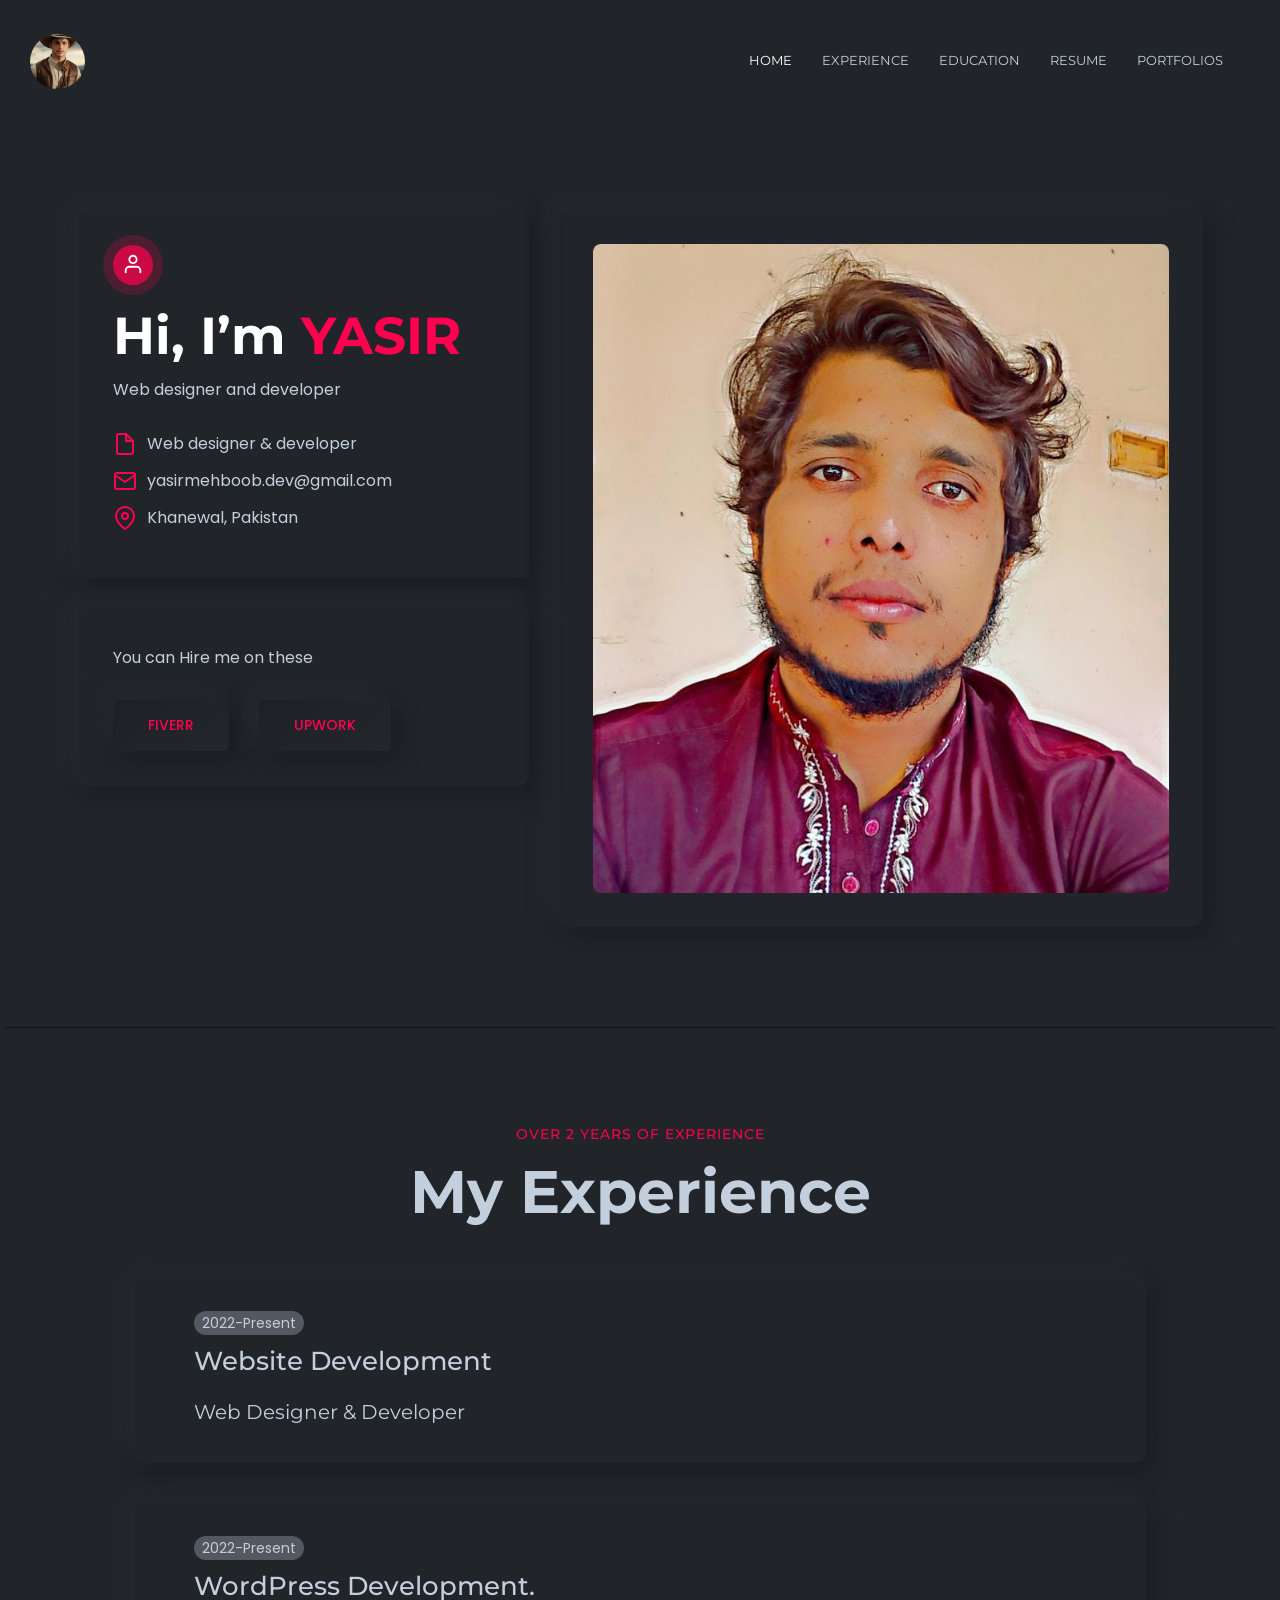
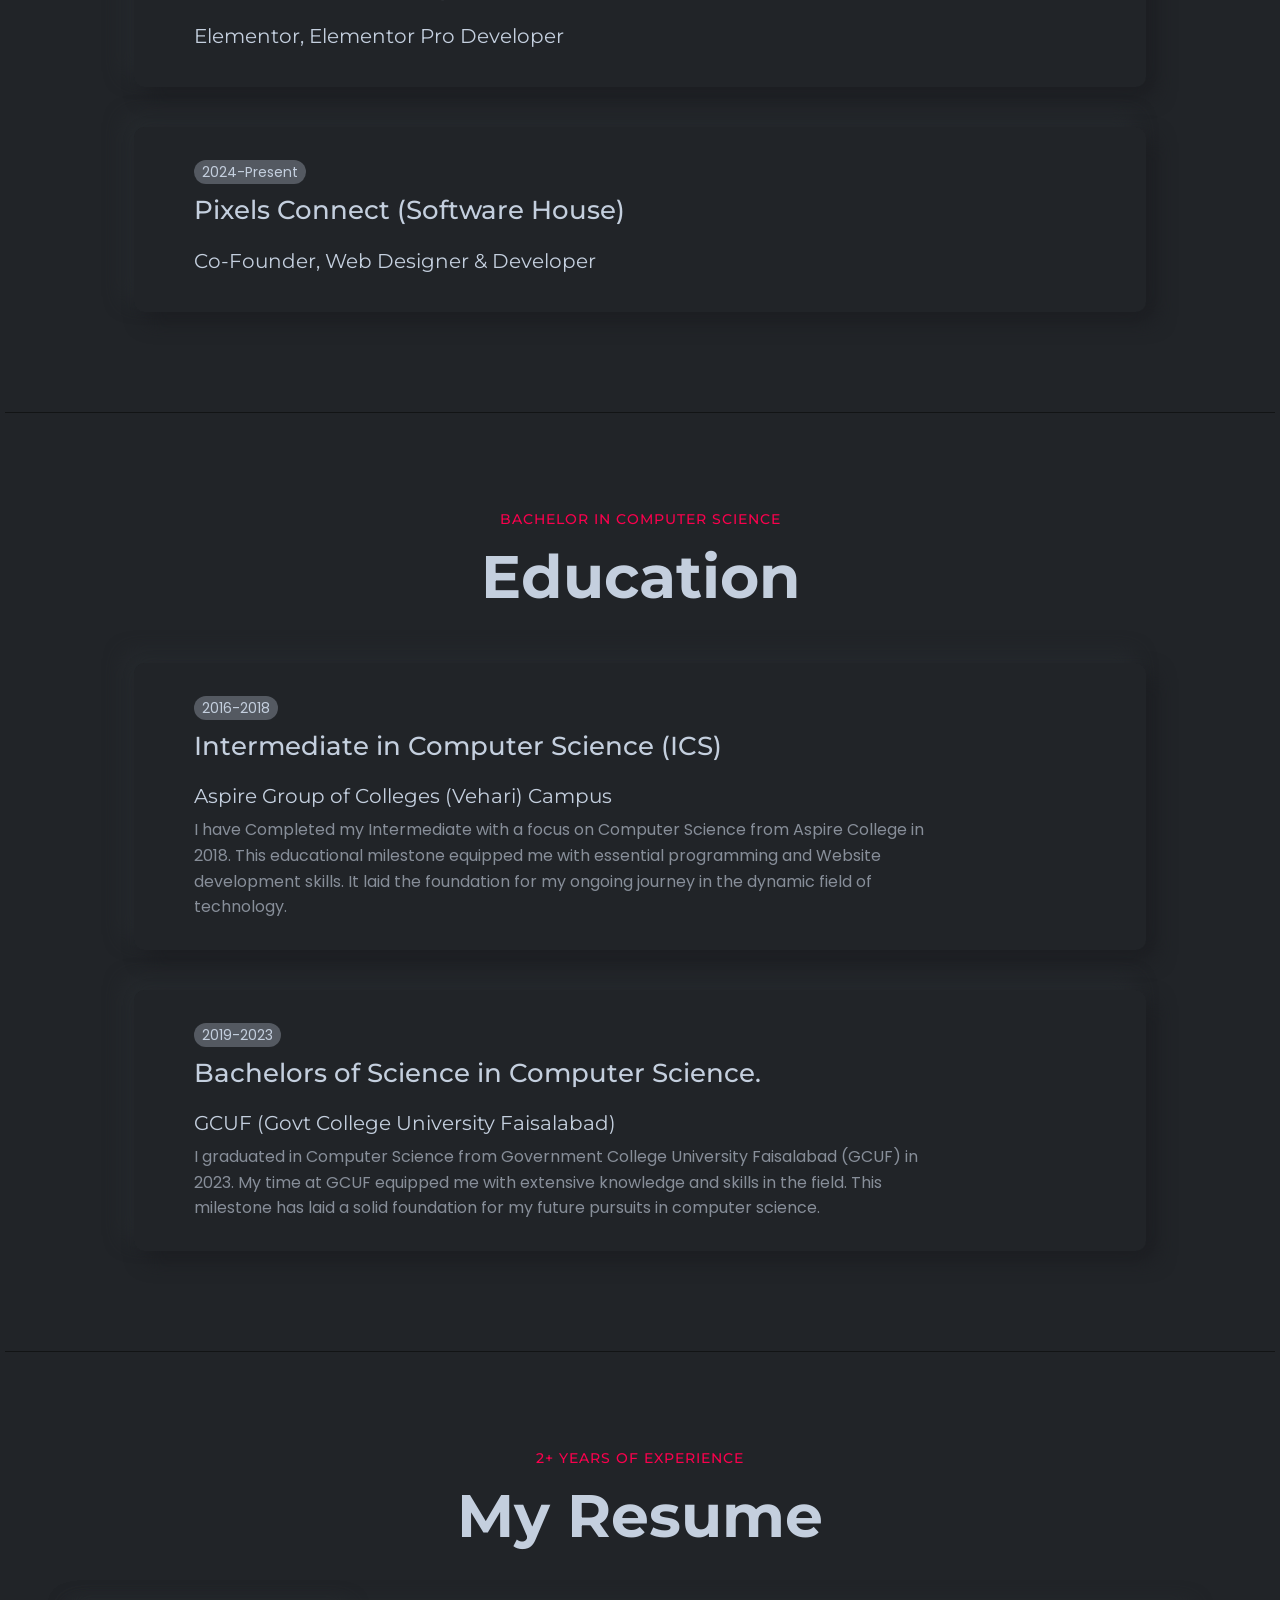
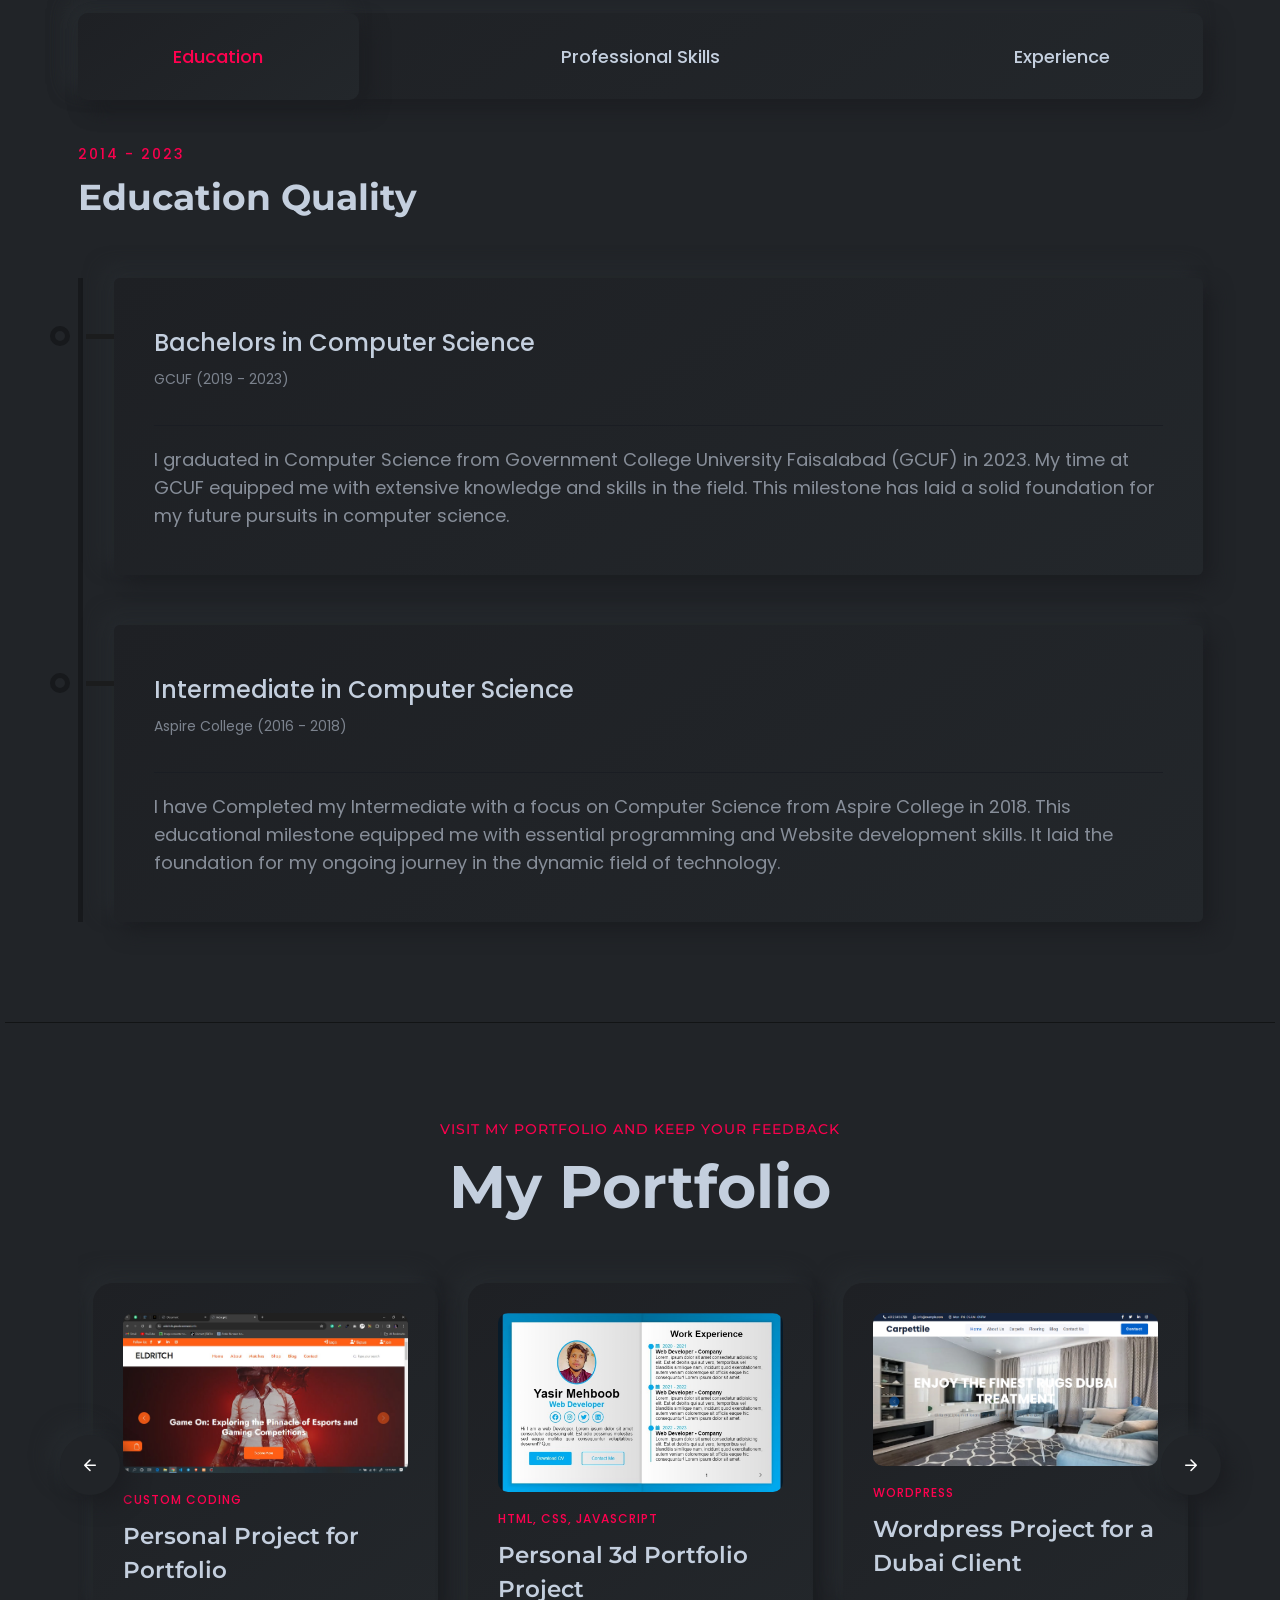
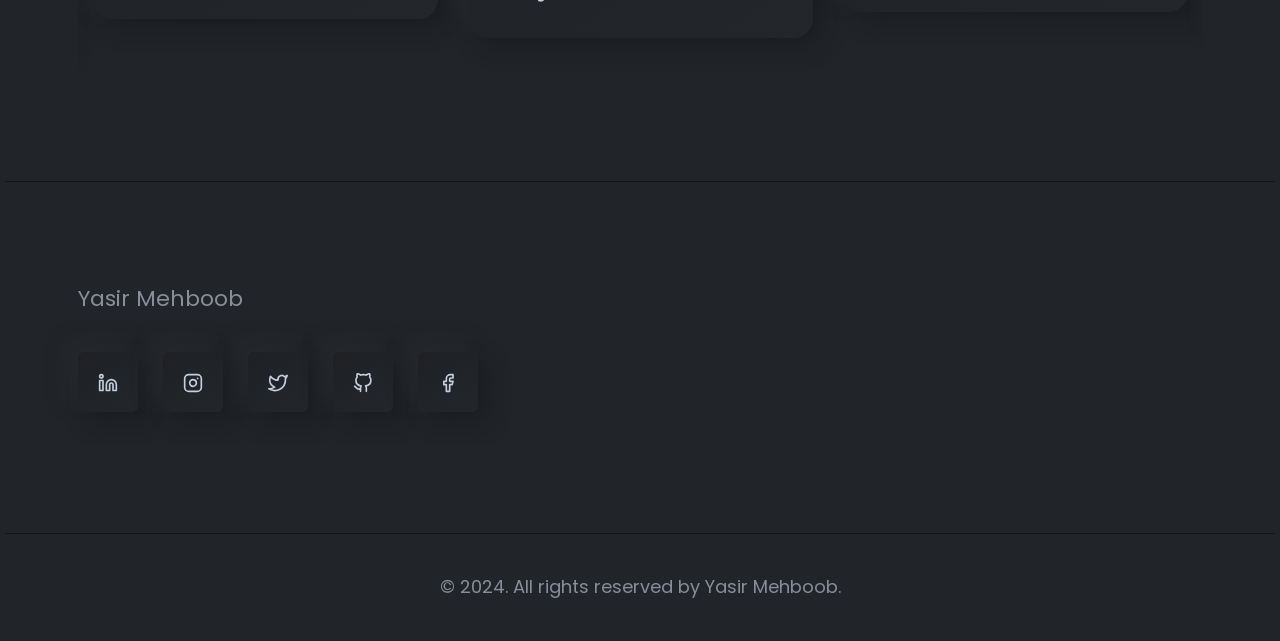
==== index.html @ 6aad11df "minor changes" ====
<!DOCTYPE html>
<html lang="en">

<head>
    <meta charset="utf-8">
    <meta http-equiv="x-ua-compatible" content="ie=edge">
    <title>Yasir Portfolio</title>
    <meta name="robots" content="noindex, follow" />
    <meta name="description" content="">
    <meta name="viewport" content="width=device-width, initial-scale=1, shrink-to-fit=no">
    <!-- Favicon -->
    <link rel="shortcut icon" type="image/x-icon" href="assets/images/favicon.ico">
    <!-- CSS 
    ============================================ -->
    <link rel="stylesheet" href="assets/css/vendor/bootstrap.min.css">
    <link rel="stylesheet" href="assets/css/vendor/slick.css">
    <link rel="stylesheet" href="assets/css/vendor/slick-theme.css">
    <link rel="stylesheet" href="assets/css/vendor/aos.css">
    <link rel="stylesheet" href="assets/css/plugins/feature.css">
    <!-- Style css -->
    <link rel="stylesheet" href="assets/css/style.css">
</head>

<body class="template-color-1 spybody" data-spy="scroll" data-bs-target=".navbar-example2" data-offset="150">
    <!-- header - developer home -->
    <!-- Start Header -->

    <header class="rn-header haeder-default black-logo-version header--fixed header--sticky">
        <div class="header-wrapper rn-popup-mobile-menu m--0 row align-items-center">
            <!-- Start Header Left -->
            <div class="col-lg-2 col-6">
                <div class="header-left">
                    <div class="logo">
                        <a href="index.html">
                            <img src="assets/images/hatPro.webp" alt="logo">
                        </a>
                    </div>
                </div>
            </div>
            <!-- End Header Left -->
            <!-- Start Header Center -->
            <div class="col-lg-10 col-6">
                <div class="header-center">
                    <nav id="sideNav" class="mainmenu-nav navbar-example2 d-none d-xl-block onepagenav">
                        <!-- Start Mainmanu Nav -->
                        <ul class="primary-menu nav nav-pills">
                            <li class="nav-item current">
                                <a class="nav-link smoth-animation active" href="#home">Home</a>
                            </li>
                            <li class="nav-item">
                                <a class="nav-link smoth-animation" href="#experiences">Experience</a>
                            </li>
                            <li class="nav-item">
                                <a class="nav-link smoth-animation" href="#educations">Education</a>
                            </li>
                            <li class="nav-item">
                                <a class="nav-link smoth-animation" href="#resume">Resume</a>
                            </li>
                            <li class="nav-item">
                                <a class="nav-link smoth-animation" href="#portfolio">Portfolios</a>
                            </li>

                        </ul>
                        <!-- End Mainmanu Nav -->
                    </nav>
                    <!-- Start Header Right  -->
                    <div class="header-right">
                        <div class="hamberger-menu d-block d-xl-none">
                            <i id="menuBtn" class="feather-menu humberger-menu"></i>
                        </div>
                        <div class="close-menu d-block">
                            <span class="closeTrigger">
                                <i data-feather="x"></i>
                            </span>
                        </div>
                    </div>
                    <!-- End Header Right  -->

                </div>
            </div>
            <!-- End Header Center -->
        </div>
    </header>
    <!-- End Header Area -->

    <!-- Start Popup Mobile Menu  -->
    <div class="popup-mobile-menu">
        <div class="inner">
            <div class="menu-top">
                <div class="menu-header">
                    <a class="logo" href="index.html">
                        <!-- <img src="assets/images/hatPro.webp" alt="logo"> -->
                        <h3>Personal Portfolio</h3>
                    </a>
                    <div class="close-button">
                        <button class="close-menu-activation close"><i data-feather="x"></i></button>
                    </div>
                </div>
            </div>
            <div class="content">
                <ul class="primary-menu nav nav-pills onepagenav">
                    <li class="nav-item current">
                        <a class="nav-link smoth-animation" href="#home">Home</a>
                    </li>
                    <li class="nav-item">
                        <a class="nav-link smoth-animation" href="#experiences">Experience</a>
                    </li>
                    <li class="nav-item">
                        <a class="nav-link smoth-animation" href="#educations">Education</a>
                    </li>
                    <li class="nav-item">
                        <a class="nav-link smoth-animation" href="#resume">Resume</a>
                    </li>
                    <li class="nav-item">
                        <a class="nav-link smoth-animation" href="#portfolio">Portfolio</a>
                    </li>

                </ul>
                <!-- social sharea area -->
                <div class="social-share-style-1 mt--40">
                    <span class="title">find with me</span>
                    <ul class="social-share d-flex liststyle">
                        <li class="facebook"><a href="https://web.facebook.com/yasirmehboob.yasir"><svg
                                    xmlns="http://www.w3.org/2000/svg" width="24" height="24" viewBox="0 0 24 24"
                                    fill="none" stroke="currentColor" stroke-width="2" stroke-linecap="round"
                                    stroke-linejoin="round" class="feather feather-facebook">
                                    <path d="M18 2h-3a5 5 0 0 0-5 5v3H7v4h3v8h4v-8h3l1-4h-4V7a1 1 0 0 1 1-1h3z"></path>
                                </svg></a>
                        </li>
                        <li class="instagram"><a href="https://www.instagram.com/byt3blitz/"><svg
                                    xmlns="http://www.w3.org/2000/svg" width="24" height="24" viewBox="0 0 24 24"
                                    fill="none" stroke="currentColor" stroke-width="2" stroke-linecap="round"
                                    stroke-linejoin="round" class="feather feather-instagram">
                                    <rect x="2" y="2" width="20" height="20" rx="5" ry="5"></rect>
                                    <path d="M16 11.37A4 4 0 1 1 12.63 8 4 4 0 0 1 16 11.37z"></path>
                                    <line x1="17.5" y1="6.5" x2="17.51" y2="6.5"></line>
                                </svg></a>
                        </li>
                        <li class="linkedin"><a href="https://www.linkedin.com/in/yasir-mehboob-56310a288/"><svg
                                    xmlns="http://www.w3.org/2000/svg" width="24" height="24" viewBox="0 0 24 24"
                                    fill="none" stroke="currentColor" stroke-width="2" stroke-linecap="round"
                                    stroke-linejoin="round" class="feather feather-linkedin">
                                    <path
                                        d="M16 8a6 6 0 0 1 6 6v7h-4v-7a2 2 0 0 0-2-2 2 2 0 0 0-2 2v7h-4v-7a6 6 0 0 1 6-6z">
                                    </path>
                                    <rect x="2" y="9" width="4" height="12"></rect>
                                    <circle cx="4" cy="4" r="2"></circle>
                                </svg></a>
                        </li>
                    </ul>
                </div>
                <!-- end -->
            </div>
        </div>
    </div>
    <!-- End Popup Mobile Menu  -->

    <main class="main-page-wrapper">

        <!-- Start Slider Area -->
        <div id="home" class="rn-slide-area">
            <div class="slide slider-style-3">
                <div class="container">
                    <div class="row slider-wrapper">
                        <div class="order-2 order-xl-1 col-lg-12 col-xl-5 mt_lg--50 mt_md--50 mt_sm--50">
                            <div class="slider-info">
                                <div class="row">
                                    <div class="col-xl-12 col-lg-12 col-12">
                                        <div class="user-info-top">
                                            <div class="user-info-header">
                                                <div class="user">
                                                    <i data-feather="user"></i>
                                                </div>
                                                <h2 class="title">
                                                    Hi, I’m <span>YASIR</span>
                                                </h2>
                                                <p class="disc">Web designer and developer</p>
                                            </div>
                                            <div class="user-info-footer">
                                                <div class="info">
                                                    <i data-feather="file"></i>
                                                    <span>Web designer & developer</span>
                                                </div>
                                                <div class="info">
                                                    <i data-feather="mail"></i>
                                                    <span>yasirmehboob.dev@gmail.com</span>
                                                </div>
                                                <div class="info">
                                                    <i data-feather="map-pin"></i>
                                                    <span>Khanewal, Pakistan</span>
                                                </div>
                                            </div>
                                        </div>
                                    </div>

                                    <div class="col-xl-12 col-lg-12 col-12">
                                        <div class="user-info-bottom">
                                            <span>You can Hire me on these</span>
                                            <div class="button-wrapper d-flex">
                                                <a class="rn-btn mr--30"
                                                    href="https://www.fiverr.com/yasirmehboob01?up_rollout=true"><span>FIVERR</span></a>
                                                <a class="rn-btn"
                                                    href="https://www.upwork.com/freelancers/~018d32697b87e57f23"><span>UPWORK</span></a>
                                            </div>
                                        </div>
                                    </div>

                                </div>
                            </div>
                        </div>

                        <div class="order-1 order-xl-2 col-lg-12 col-xl-7">
                            <div class="background-image-area">
                                <div class="thumbnail-image">
                                    <img src="assets/images/Linken_in Pro.jfif" alt="Personal Portfolio" width="100%"
                                        height="100%">
                                </div>
                            </div>
                        </div>
                    </div>
                </div>
            </div>
        </div>
        <!-- End Slider Area -->

        <!-- Start Experience area -->
        <div id="experiences" class="rn-experience-area section-separator rn-section-gap">
            <div class="container">
                <div class="row">
                    <div class="col-lg-12">
                        <div data-aos="fade-up" data-aos-duration="500" data-aos-delay="100" data-aos-once="true"
                            class="section-title text-center">
                            <span class="subtitle">Over 2 years of experience</span>
                            <h2 class="title">My Experience</h2>
                        </div>
                    </div>
                </div>
                <div class="row mt--10">
                    <div class="col-12 mt_experience">

                        <!-- single skills -->
                        <div data-aos="fade-up" data-aos-duration="500" data-aos-delay="100" data-aos-once="true"
                            class="experience-style-two">
                            <div class="experience-left">

                                <div class="experience-center">
                                    <span class="date">2022-Present</span>
                                    <h4 class="experience-title">
                                        Website Development
                                    </h4>
                                    <h6 class="subtitle">
                                        Web Designer & Developer
                                    </h6>
                                </div>
                            </div>

                        </div>
                        <!-- single skills -->

                        <!-- single skills -->
                        <div data-aos="fade-up" data-aos-duration="500" data-aos-delay="200" data-aos-once="true"
                            class="experience-style-two">
                            <div class="experience-left">

                                <div class="experience-center">
                                    <span class="date">2022-Present</span>
                                    <h4 class="experience-title">
                                        WordPress Development.
                                    </h4>
                                    <h6 class="subtitle">
                                        Elementor, Elementor Pro Developer
                                    </h6>
                                </div>
                            </div>

                        </div>
                        <!-- single skills -->

                        <!-- single skills -->
                        <div data-aos="fade-up" data-aos-duration="500" data-aos-delay="300" data-aos-once="true"
                            class="experience-style-two">
                            <div class="experience-left">

                                <div class="experience-center">
                                    <span class="date">2024-Present</span>
                                    <h4 class="experience-title">
                                        Pixels Connect (Software House)
                                    </h4>
                                    <h6 class="subtitle">
                                        Co-Founder, Web Designer & Developer
                                    </h6>
                                </div>
                            </div>

                        </div>
                        <!-- single skills -->

                    </div>
                </div>
            </div>
        </div>
        <!-- End Experience area -->

        <!-- Start education section -->
        <div id="educations" class="rn-education-area rn-section-gap section-separator">
            <div class="container">
                <div class="row">
                    <div class="col-lg-12">
                        <div data-aos="fade-up" data-aos-duration="500" data-aos-delay="100" data-aos-once="true"
                            class="section-title text-center">
                            <span class="subtitle">Bachelor in Computer Science</span>
                            <h2 class="title">Education</h2>
                        </div>
                    </div>
                </div>
                <div class="row mt--10">
                    <div class="col-12 mt_experience">
                        <!-- single skills -->
                        <div data-aos="fade-up" data-aos-duration="500" data-aos-delay="100" data-aos-once="true"
                            class="experience-style-two">
                            <div class="experience-left">

                                <div class="experience-center">
                                    <span class="date">2016-2018</span>
                                    <h4 class="experience-title">
                                        Intermediate in Computer Science (ICS)
                                    </h4>
                                    <h6 class="subtitle">
                                        Aspire Group of Colleges (Vehari) Campus
                                    </h6>
                                    <p class="disc">I have Completed my Intermediate with a focus on Computer Science
                                        from Aspire College in 2018. This educational milestone equipped me with
                                        essential programming and Website development skills. It laid the foundation for
                                        my ongoing journey in the dynamic field of technology.</p>
                                </div>
                            </div>

                        </div>
                        <!-- single skills -->

                        <!-- single skills -->
                        <div data-aos="fade-up" data-aos-duration="500" data-aos-delay="200" data-aos-once="true"
                            class="experience-style-two">
                            <div class="experience-left">
                                <!-- <div class="experience-image">
                                    <img src="assets/images/portfolio/portfolio-05.jpg" alt="Personal Portfolio">
                                </div> -->
                                <div class="experience-center">
                                    <span class="date">2019-2023</span>
                                    <h4 class="experience-title">
                                        Bachelors of Science in Computer Science.
                                    </h4>
                                    <h6 class="subtitle">
                                        GCUF (Govt College University Faisalabad)
                                    </h6>
                                    <p class="disc">I graduated in Computer Science from Government College University
                                        Faisalabad (GCUF) in 2023. My time at GCUF equipped me with extensive knowledge
                                        and skills in the field. This milestone has laid a solid foundation for my
                                        future pursuits in computer science.</p>
                                </div>
                            </div>

                        </div>
                        <!-- single skills -->
                    </div>
                </div>
            </div>
        </div>
        <!-- End education section -->

        <!-- Start Resume Area -->
        <div class="rn-resume-area rn-section-gap section-separator" id="resume">
            <div class="container">
                <div class="row">
                    <div class="col-lg-12">
                        <div data-aos="fade-up" data-aos-duration="500" data-aos-delay="100" data-aos-once="true"
                            class="section-title text-center">
                            <span class="subtitle">2+ Years of Experience</span>
                            <h2 class="title">My Resume</h2>
                        </div>
                    </div>
                </div>
                <div class="row mt--45">
                    <div class="col-lg-12">
                        <ul data-aos="fade-up" data-aos-duration="500" data-aos-delay="100" data-aos-once="true"
                            class="rn-nav-list nav nav-tabs" id="myTabs" role="tablist">
                            <li class="nav-item">
                                <a class="nav-link active" id="education-tab" data-bs-toggle="tab" href="#education"
                                    role="tab" aria-controls="education" aria-selected="true">education</a>
                            </li>
                            <li class="nav-item">
                                <a class="nav-link " id="professional-tab" data-bs-toggle="tab" href="#professional"
                                    role="tab" aria-controls="professional" aria-selected="false">professional
                                    Skills</a>
                            </li>
                            <li class="nav-item">
                                <a class="nav-link" id="experience-tab" data-bs-toggle="tab" href="#experience"
                                    role="tab" aria-controls="experience" aria-selected="false">experience</a>
                            </li>
                        </ul>

                        <!-- Start Tab Content Wrapper  -->
                        <div data-aos="fade-up" data-aos-duration="500" data-aos-delay="200" data-aos-once="true"
                            class="rn-nav-content tab-content" id="myTabContents">

                            <!-- Start Single Tab  -->
                            <div class="tab-pane show active fade single-tab-area" id="education" role="tabpanel"
                                aria-labelledby="education-tab">
                                <div class="personal-experience-inner mt--40">
                                    <div class="row">
                                        <!-- Start Skill List Area  -->
                                        <div class="col-12">
                                            <div class="content">
                                                <span class="subtitle">2014 - 2023</span>
                                                <h4 class="maintitle">Education Quality</h4>
                                                <div class="experience-list">

                                                    <!-- Start Single List  -->
                                                    <div class="resume-single-list">
                                                        <div class="inner">
                                                            <div class="heading">
                                                                <div class="title">
                                                                    <h4>Bachelors in Computer Science</h4>
                                                                    <span>GCUF (2019 - 2023)</span>
                                                                </div>
                                                                <!-- <div class="date-of-time">
                                                                    <span>4.30/5</span>
                                                                </div> -->
                                                            </div>
                                                            <p class="description">I graduated in Computer Science from
                                                                Government College University Faisalabad (GCUF) in 2023.
                                                                My time at GCUF equipped me with extensive knowledge and
                                                                skills in the field. This milestone has laid a solid
                                                                foundation for my future pursuits in computer science.
                                                            </p>
                                                        </div>
                                                    </div>
                                                    <!-- End Single List  -->

                                                    <!-- Start Single List  -->
                                                    <div class="resume-single-list">
                                                        <div class="inner">
                                                            <div class="heading">
                                                                <div class="title">
                                                                    <h4> Intermediate in Computer Science</h4>
                                                                    <span>Aspire College (2016 - 2018)</span>
                                                                </div>
                                                                <!-- <div class="date-of-time">
                                                                    <span>4.50/5</span>
                                                                </div> -->
                                                            </div>
                                                            <p class="description">I have Completed my Intermediate with
                                                                a focus on Computer Science from Aspire College in 2018.
                                                                This educational milestone equipped me with essential
                                                                programming and Website development skills. It laid the
                                                                foundation for my ongoing journey in the dynamic field
                                                                of technology.</p>
                                                        </div>
                                                    </div>
                                                    <!-- End Single List  -->
                                                </div>
                                            </div>
                                        </div>
                                        <!-- End Skill List Area  -->
                                    </div>
                                </div>
                            </div>
                            <!-- End Single Tab  -->

                            <!-- Start Single Tab  -->
                            <div class="tab-pane fade " id="professional" role="tabpanel"
                                aria-labelledby="professional-tab">
                                <div class="personal-experience-inner mt--40">
                                    <div class="row row--40">

                                        <!-- Start Single Progressbar  -->
                                        <div class="col-12 mt_sm--60">
                                            <div class="progress-wrapper">
                                                <div class="content">
                                                    <span class="subtitle">Features</span>
                                                    <h4 class="maintitle">My Skills</h4>
                                                    <!-- Start Single Progress Charts -->
                                                    <div class="progress-charts">
                                                        <h6 class="heading heading-h6">HTML</h6>
                                                        <div class="progress">
                                                            <div class="progress-bar wow fadeInLeft"
                                                                data-wow-duration="0.5s" data-wow-delay=".3s"
                                                                role="progressbar" style="width: 95%" aria-valuenow="95"
                                                                aria-valuemin="0" aria-valuemax="100"><span
                                                                    class="percent-label">95%</span></div>
                                                        </div>
                                                    </div>
                                                    <!-- End Single Progress Charts -->

                                                    <!-- Start Single Progress Charts -->
                                                    <div class="progress-charts">
                                                        <h6 class="heading heading-h6">CSS</h6>
                                                        <div class="progress">
                                                            <div class="progress-bar wow fadeInLeft"
                                                                data-wow-duration="0.6s" data-wow-delay=".4s"
                                                                role="progressbar" style="width:90%" aria-valuenow="90"
                                                                aria-valuemin="0" aria-valuemax="100"><span
                                                                    class="percent-label">90%</span></div>
                                                        </div>
                                                    </div>
                                                    <!-- End Single Progress Charts -->

                                                    <!-- Start Single Progress Charts -->
                                                    <div class="progress-charts">
                                                        <h6 class="heading heading-h6">JAVASCRIPT</h6>
                                                        <div class="progress">
                                                            <div class="progress-bar wow fadeInLeft"
                                                                data-wow-duration="0.7s" data-wow-delay=".5s"
                                                                role="progressbar" style="width: 55%" aria-valuenow="55"
                                                                aria-valuemin="0" aria-valuemax="100"><span
                                                                    class="percent-label">55%</span></div>
                                                        </div>
                                                    </div>
                                                    <!-- End Single Progress Charts -->

                                                    <!-- Start Single Progress Charts -->
                                                    <div class="progress-charts">
                                                        <h6 class="heading heading-h6">Bootstrap</h6>
                                                        <div class="progress">
                                                            <div class="progress-bar wow fadeInLeft"
                                                                data-wow-duration="0.7s" data-wow-delay=".5s"
                                                                role="progressbar" style="width: 95%" aria-valuenow="95"
                                                                aria-valuemin="0" aria-valuemax="100"><span
                                                                    class="percent-label">95%</span></div>
                                                        </div>
                                                    </div>
                                                    <!-- End Single Progress Charts -->

                                                    <!-- Start Single Progress Charts -->
                                                    <div class="progress-charts">
                                                        <h6 class="heading heading-h6">JQuery</h6>
                                                        <div class="progress">
                                                            <div class="progress-bar wow fadeInLeft"
                                                                data-wow-duration="0.7s" data-wow-delay=".5s"
                                                                role="progressbar" style="width: 100%"
                                                                aria-valuenow="100" aria-valuemin="0"
                                                                aria-valuemax="100"><span
                                                                    class="percent-label">100%</span></div>
                                                        </div>
                                                    </div>
                                                    <!-- End Single Progress Charts -->

                                                    <!-- Start Single Progress Charts -->
                                                    <div class="progress-charts">
                                                        <h6 class="heading heading-h6">PHP</h6>
                                                        <div class="progress">
                                                            <div class="progress-bar wow fadeInLeft"
                                                                data-wow-duration="0.7s" data-wow-delay=".5s"
                                                                role="progressbar" style="width: 75%" aria-valuenow="75"
                                                                aria-valuemin="0" aria-valuemax="100"><span
                                                                    class="percent-label">75%</span></div>
                                                        </div>
                                                    </div>
                                                    <!-- End Single Progress Charts -->

                                                    <!-- Start Single Progress Charts -->
                                                    <div class="progress-charts">
                                                        <h6 class="heading heading-h6">SQL & My SQL</h6>
                                                        <div class="progress">
                                                            <div class="progress-bar wow fadeInLeft"
                                                                data-wow-duration="0.7s" data-wow-delay=".5s"
                                                                role="progressbar" style="width: 85%" aria-valuenow="85"
                                                                aria-valuemin="0" aria-valuemax="100"><span
                                                                    class="percent-label">85%</span></div>
                                                        </div>
                                                    </div>
                                                    <!-- End Single Progress Charts -->

                                                    <!-- Start Single Progress Charts -->
                                                    <div class="progress-charts">
                                                        <h6 class="heading heading-h6">Database</h6>
                                                        <div class="progress">
                                                            <div class="progress-bar wow fadeInLeft"
                                                                data-wow-duration="0.7s" data-wow-delay=".5s"
                                                                role="progressbar" style="width: 100%"
                                                                aria-valuenow="100" aria-valuemin="0"
                                                                aria-valuemax="100"><span
                                                                    class="percent-label">100%</span></div>
                                                        </div>
                                                    </div>
                                                    <!-- End Single Progress Charts -->
                                                </div>
                                            </div>
                                            <!-- End Single Progressbar  -->
                                        </div>
                                    </div>
                                </div>
                                <!-- End Single Tab  -->
                            </div>

                            <!-- Start Single Tab  -->
                            <div class="tab-pane fade" id="experience" role="tabpanel" aria-labelledby="experience-tab">
                                <div class="personal-experience-inner mt--40">
                                    <div class="row">
                                        <!-- Start Skill List Area 2nd  -->
                                        <div class=" col-12 mt_md--60 mt_sm--60">
                                            <div class="content">
                                                <span class="subtitle">2022 - Present</span>
                                                <h4 class="maintitle">Job Experience</h4>
                                                <div class="experience-list">

                                                    <!-- Start Single List  -->
                                                    <div class="resume-single-list">
                                                        <div class="inner">
                                                            <div class="heading">
                                                                <div class="title">
                                                                    <h4>WordPress Developer (Intern)</h4>
                                                                    <span>Al-Noor Software Company</span>
                                                                    <span>Jan 2022 - Jun 2022</span>
                                                                </div>

                                                            </div>
                                                            <p class="description">Thrilled to intern as a Junior
                                                                WordPress Developer at Al Noor Software House Jan
                                                                2022-Jun 2022, actively contributing to web
                                                                development innovation. Engaged in crafting
                                                                user-friendly WordPress solutions, I value the
                                                                mentorship and support fostering my professional
                                                                growth during this internship. Eager to contribute
                                                                to Al Noor Software House's success and enhance my
                                                                skills in web development.</p>
                                                        </div>
                                                    </div>
                                                    <!-- End Single List  -->

                                                    <!-- Start Single List  -->
                                                    <div class="resume-single-list">
                                                        <div class="inner">
                                                            <div class="heading">
                                                                <div class="title">
                                                                    <h4>Full Stack Web Developer (Intern)</h4>
                                                                    <span>Developers Point Pvt Ltd</span>
                                                                    <span>Jan 2023 - Jul 2023</span>
                                                                </div>
                                                            </div>
                                                            <p class="description">Thrilled to intern as a Full
                                                                Stack Developer at Developer Point Pvt Ltd Jan
                                                                2023-Jul 2023, actively contributing to robust
                                                                solutions and gaining insights into software
                                                                development. Collaborating with a talented team, I
                                                                ensure seamless integration of front-end and
                                                                back-end functionalities. Eager to contribute to
                                                                Developer Point's success and advance my skills
                                                                during this dynamic internship.</p>
                                                        </div>
                                                    </div>
                                                    <!-- End Single List  -->

                                                    <!-- Start Single List  -->
                                                    <div class="resume-single-list">
                                                        <div class="inner">
                                                            <div class="heading">
                                                                <div class="title">
                                                                    <h4>Full Stack Web Developer (jr)</h4>
                                                                    <span>Insight Byte Techonologies</span>
                                                                    <span>Oct 2023 - Present</span>
                                                                </div>

                                                            </div>
                                                            <p class="description">I am a Full Stack Developer at
                                                                Insight Byte Technologies, contributing to the
                                                                design and optimization of robust solutions. The
                                                                dynamic environment fosters continuous learning, and
                                                                I am committed to upholding excellence in
                                                                technology. Excited to contribute to the ongoing
                                                                success of Insight Byte Technologies.</p>
                                                        </div>
                                                    </div>
                                                    <!-- End Single List  -->
                                                </div>
                                            </div>
                                        </div>
                                        <!-- End Skill List Area  -->
                                    </div>
                                </div>
                            </div>
                            <!-- End Single Tab  -->
                        </div>
                    </div>
                </div>
            </div>
        </div>
        <!-- End Resume Area -->

        <!-- Start Portfolio Area -->
        <div id="portfolio" class="rn-portfolio-area portfolio-style-three rn-section-gap section-separator">
            <div class="container">
                <div class="row">
                    <div class="col-lg-12">
                        <div data-aos="fade-up" data-aos-duration="500" data-aos-delay="100" data-aos-once="true"
                            class="section-title text-center">
                            <span class="subtitle">Visit my portfolio and keep your feedback</span>
                            <h2 class="title">My Portfolio</h2>
                        </div>
                    </div>
                </div>
                <div class="row mt--25 mt_md--5 mt_sm--5">
                    <div class="col-lg-12">
                        <div data-aos="fade-up" data-aos-duration="500" data-aos-delay="200" data-aos-once="true"
                            class="portfolio-wrapper portfolio-slick-activation slick-arrow-style-one rn-slick-dot-style">

                            <!-- Start Single Portfolio  -->
                            <div class="rn-portfolio-slick">
                                <div class="rn-portfolio" data-bs-toggle="modal" data-bs-target="#myModel">
                                    <div class="inner">
                                        <div class="thumbnail">
                                            <a href="javascript:void(0)">
                                                <img src="assets/images/Eldritch.jpg" alt="Personal Project">
                                            </a>
                                        </div>
                                        <div class="content">
                                            <div class="category-info">
                                                <div class="category-list">
                                                    <a href="javascript:void(0)">Custom Coding</a>
                                                </div>

                                            </div>
                                            <h4 class="title"><a href="javascript:void(0)">Personal Project for
                                                    Portfolio<i class="feather-arrow-up-right"></i></a></h4>
                                        </div>
                                    </div>
                                </div>
                            </div>
                            <!-- End Single Portfolio  -->

                            <!-- Start Single Portfolio  -->
                            <div class="rn-portfolio-slick">
                                <div class="rn-portfolio" data-bs-toggle="modal" data-bs-target="#exampleModalCenter">
                                    <div class="inner">
                                        <div class="thumbnail">
                                            <a href="javascript:void(0)">
                                                <img src="assets/images/3d-portfolio.jpg"
                                                    alt="Personal Portfolio Images">
                                            </a>
                                        </div>
                                        <div class="content">
                                            <div class="category-info">
                                                <div class="category-list">
                                                    <a href="javascript:void(0)">HTMl, CSS, Javascript</a>
                                                </div>

                                            </div>
                                            <h4 class="title"><a href="javascript:void(0)">Personal 3d Portfolio Project
                                                    <i class="feather-arrow-up-right"></i></a></h4>
                                        </div>
                                    </div>
                                </div>
                            </div>
                            <!-- End Single Portfolio  -->

                            <!-- Start Single Portfolio  -->
                            <div class="rn-portfolio-slick">
                                <div class="rn-portfolio" data-bs-toggle="modal" data-bs-target="#exampleModalCenter">
                                    <div class="inner">
                                        <div class="thumbnail">
                                            <a href="javascript:void(0)">
                                                <img src="assets/images/carpetiles-wp.png"
                                                    alt="Personal Portfolio Images">
                                            </a>
                                        </div>
                                        <div class="content">
                                            <div class="category-info">
                                                <div class="category-list">
                                                    <a href="javascript:void(0)">WordPress</a>
                                                </div>

                                            </div>
                                            <h4 class="title"><a href="javascript:void(0)">Wordpress Project for a Dubai
                                                    Client<i class="feather-arrow-up-right"></i></a></h4>
                                        </div>
                                    </div>
                                </div>
                            </div>
                            <!-- End Single Portfolio  -->

                            <!-- Start Single Portfolio  -->
                            <div class="rn-portfolio-slick">
                                <div class="rn-portfolio" data-bs-toggle="modal" data-bs-target="#exampleModalCenter">
                                    <div class="inner">
                                        <div class="thumbnail">
                                            <a href="javascript:void(0)">
                                                <img src="assets/images/foodio.png" alt="Personal Portfolio Images">
                                            </a>
                                        </div>
                                        <div class="content">
                                            <div class="category-info">
                                                <div class="category-list">
                                                    <a href="javascript:void(0)">Custom Code</a>
                                                </div>

                                            </div>
                                            <h4 class="title"><a href="javascript:void(0)">Personal project Restourant
                                                    managment system <i class="feather-arrow-up-right"></i></a></h4>
                                        </div>
                                    </div>
                                </div>
                            </div>
                            <!-- End Single Portfolio  -->

                        </div>
                    </div>
                </div>
            </div>
        </div>
        <!-- End portfolio Area -->

        <!-- ENd Mews Area -->

        <!-- Modal Portfolio Body area Start -->
        <div class="modal fade" id="myModel" tabindex="-1" role="dialog" aria-hidden="true">
            <div class="modal-dialog modal-dialog-centered" role="document">
                <div class="modal-content">
                    <div class="alertBox">
                        <div class="alertClose">
                            <span><i data-feather="x"></i></span>
                        </div>
                        <p>Thanks For Liking This Project</p>
                    </div>
                    <div class="modal-header">
                        <button type="button" class="close" data-bs-dismiss="modal" aria-label="Close">
                            <span aria-hidden="true"><i data-feather="x"></i></span>
                        </button>
                    </div>
                    <div class="modal-body">
                        <div class="row align-items-center">

                            <div class="col-lg-6">
                                <div class="portfolio-popup-thumbnail">
                                    <div class="image">
                                        <img class="w-100" src="assets/images/Eldritch.jpg" alt="slide">
                                    </div>
                                </div>
                            </div>

                            <div class="col-lg-6">
                                <div class="text-content">
                                    <h3>
                                        <span>Fully Functional</span> Eldritch A Gamming Platform.
                                    </h3>
                                    <p class="mb--30">This Project is all about Gammers who plays PUBG alot.
                                        I created this for PUBG Lovers to play over this platform an win and earn.
                                        They will come here then will hav to signup and register their team and then he
                                        can play.
                                    </p>
                                    <p>
                                    <h6>Technologies</h6>
                                    <span>HTML</span>
                                    <span>CSS</span>
                                    <span>javascript</span>
                                    <span>Bootstrap</span>
                                    <span>PHP</span>
                                    <span>Jquery</span>
                                    <span>Ajax</span>
                                    <span>MySql</span>
                                    </p>
                                    <div class="button-group mt--20">
                                        <a href="#" class="rn-btn thumbs-icon" id="likeBtn">
                                            <span>LIKE THIS</span>
                                            <i data-feather="thumbs-up"></i>
                                        </a>
                                        <a href="https://eldritch.pixelsconnect.info/" class="rn-btn">
                                            <span>VIEW PROJECT</span>
                                            <i data-feather="chevron-right"></i>
                                        </a>
                                    </div>

                                </div>
                                <!-- End of .text-content -->
                            </div>
                        </div>
                        <!-- End of .row Body-->
                    </div>
                </div>
            </div>
        </div>
        <!-- End Modal Portfolio area -->
        <!-- Modal Blog Body area Start -->
        <div class="modal fade" id="exampleModalCenters" tabindex="-1" role="dialog" aria-hidden="true">
            <div class="modal-dialog modal-dialog-centered modal-news" role="document">
                <div class="modal-content">

                    <div class="modal-header">
                        <button type="button" class="close" data-bs-dismiss="modal" aria-label="Close">
                            <span aria-hidden="true"><i data-feather="x"></i></span>
                        </button>
                    </div>

                    <!-- End of .modal-header -->

                    <div class="modal-body">
                        <img src="assets/images/blog/blog-big-01.jpg" alt="news modal" class="img-fluid modal-feat-img">
                        <div class="news-details">
                            <span class="date">2 May, 2021</span>
                            <h2 class="title">Digital Marketo to Their New Office.</h2>
                            <p>Nobis eleifend option congue nihil imperdiet doming id quod mazim placerat
                                facer
                                possim assum.
                                Typi non
                                habent claritatem insitam; est usus legentis in iis qui facit eorum
                                claritatem.
                                Investigationes
                                demonstraverunt
                                lectores legere me lius quod ii legunt saepius. Claritas est etiam processus
                                dynamicus, qui
                                sequitur
                                mutationem consuetudium lectorum.</p>
                            <h4>Nobis eleifend option conguenes.</h4>
                            <p>Mauris tempor, orci id pellentesque convallis, massa mi congue eros, sed
                                posuere
                                massa nunc quis
                                dui.
                                Integer ornare varius mi, in vehicula orci scelerisque sed. Fusce a massa
                                nisi.
                                Curabitur sit
                                amet
                                suscipit nisl. Sed eget nisl laoreet, suscipit enim nec, viverra eros. Nunc
                                imperdiet risus
                                leo,
                                in rutrum erat dignissim id.</p>
                            <p>Ut rhoncus vestibulum facilisis. Duis et lorem vitae ligula cursus venenatis.
                                Class aptent
                                taciti sociosqu
                                ad litora torquent per conubia nostra, per inceptos himenaeos. Nunc vitae
                                nisi
                                tortor. Morbi
                                leo
                                nulla, posuere vel lectus a, egestas posuere lacus. Fusce eleifend hendrerit
                                bibendum. Morbi
                                nec
                                efficitur ex.</p>
                            <h4>Mauris tempor, orci id pellentesque.</h4>
                            <p>Nulla non ligula vel nisi blandit egestas vel eget leo. Praesent fringilla
                                dapibus dignissim.
                                Pellentesque
                                quis quam enim. Vestibulum ultrices, leo id suscipit efficitur, odio lorem
                                rhoncus dolor, a
                                facilisis
                                neque mi ut ex. Quisque tempor urna a nisi pretium, a pretium massa
                                tristique.
                                Nullam in
                                aliquam
                                diam. Maecenas at nibh gravida, ornare eros non, commodo ligula. Sed
                                efficitur
                                sollicitudin
                                auctor.
                                Quisque nec imperdiet purus, in ornare odio. Quisque odio felis, vestibulum
                                et.</p>
                        </div>

                        <!-- Comment Section Area Start -->
                        <div class="comment-inner">
                            <h3 class="title mb--40 mt--50">Leave a Reply</h3>
                            <form action="#">
                                <div class="row">
                                    <div class="col-lg-6 col-md-12 col-12">
                                        <div class="rnform-group"><input type="text" placeholder="Name">
                                        </div>
                                        <div class="rnform-group"><input type="email" placeholder="Email">
                                        </div>
                                        <div class="rnform-group"><input type="text" placeholder="Website">
                                        </div>
                                    </div>
                                    <div class="col-lg-6 col-md-12 col-12">
                                        <div class="rnform-group">
                                            <textarea placeholder="Comment"></textarea>
                                        </div>
                                    </div>
                                    <div class="col-lg-12">
                                        <a class="rn-btn" href="#"><span>SUBMIT NOW</span></a>
                                    </div>
                                </div>
                            </form>
                        </div>
                        <!-- Comment Section End -->
                    </div>
                    <!-- End of .modal-body -->
                </div>
            </div>
        </div>
        <!-- End Modal Blog area -->
        <!-- Back to  top Start -->
        <div class="backto-top">
            <div>
                <i data-feather="arrow-up"></i>
            </div>
        </div>
        <!-- Back to top end -->

    </main>

    <!-- Rn footer area Start -->
    <div id="footer" class="rn-footer-area footer-style-2 rn-section-gapTop section-separator">
        <div class="container pb--80 pb_sm--40 plr_sm--20">
            <div class="row">
                <div class=" col-12">
                    <div class="logo-thumbnail">
                        <a href="index.php">
                            <p>Yasir Mehboob</p>
                        </a>
                    </div>
                    <div class="social-icone-wrapper">
                        <!-- <p class="pe-5">Follow me on :</p> -->
                        <ul class="social-share d-flex liststyle align-items-center">
                            <li class="facebook">
                                <a href="https://www.linkedin.com/in/yasir-mehboob-56310a288/"><i
                                        data-feather="linkedin"></i></a>
                            </li>
                            <li class="instagram">
                                <a href="https://www.instagram.com/byt3blitz/"><i data-feather="instagram"></i></a>
                            </li>
                            <li class="linkedin">
                                <a href="https://x.com/yaxir_mehboob?s=09"><i data-feather="twitter"></i></a>
                            </li>
                            <li class="github">
                                <a href="https://github.com/fadyxnoob"><i data-feather="github"></i></a>
                            </li>
                            <li class="facebook">
                                <a href="https://web.facebook.com/yasirmehboob.yasir"><i
                                        data-feather="facebook"></i></a>
                            </li>
                        </ul>
                    </div>
                </div>
            </div>
        </div>
        <div class="copyright text-center ptb--40 section-separator">
            <p class="description">© 2024. All rights reserved by <a target="_blank" href="#">Yasir Mehboob.</a></p>
        </div>
    </div>
    <!-- Rn footer area end -->
    <!-- JS ============================================ -->
    <script src="assets/js/vendor/jquery.js"></script>
    <script src="assets/js/vendor/modernizer.min.js"></script>
    <script src="assets/js/vendor/feather.min.js"></script>
    <script src="assets/js/vendor/slick.min.js"></script>
    <script src="assets/js/vendor/bootstrap.js"></script>
    <script src="assets/js/vendor/text-type.js"></script>
    <script src="assets/js/vendor/wow.js"></script>
    <script src="assets/js/vendor/aos.js"></script>
    <script src="assets/js/vendor/particles.js"></script>
    <script src="assets/js/vendor/jquery-one-page-nav.js"></script>
    <!-- main JS -->
    <script src="assets/js/main.js"></script>
    <script src="assets/js/myscript.js"></script>
</body>

</html>
---- assets/css/plugins/feature.css ----
@font-face{font-family:'Feather';src:url('../../fonts/Feather.ttf?sdxovp') format('truetype'),url('../../fonts/Feather.woff?sdxovp') format('woff'),url('../../fonts/Feather.svg?sdxovp#Feather') format('svg');font-weight:normal;font-style:normal}[class^="feather-"],[class*=" feather-"]{font-family:'feather' !important;speak:none;font-style:normal;font-weight:normal;font-variant:normal;text-transform:none;line-height:1;-webkit-font-smoothing:antialiased;-moz-osx-font-smoothing:grayscale}.feather-activity:before{content:"\e900"}.feather-airplay:before{content:"\e901"}.feather-alecirclert-:before{content:"\e902"}.feather-alert-octagon:before{content:"\e903"}.feather-alert-triangle:before{content:"\e904"}.feather-align-center:before{content:"\e905"}.feather-align-justify:before{content:"\e906"}.feather-align-left:before{content:"\e907"}.feather-align-right:before{content:"\e908"}.feather-anchor:before{content:"\e909"}.feather-aperture:before{content:"\e90a"}.feather-archive:before{content:"\e90b"}.feather-arrow-down:before{content:"\e90c"}.feather-arrow-down-circle:before{content:"\e90d"}.feather-arrow-down-left:before{content:"\e90e"}.feather-arrow-down-right:before{content:"\e90f"}.feather-arrow-left:before{content:"\e910"}.feather-arrow-left-circle:before{content:"\e911"}.feather-arrow-right:before{content:"\e912"}.feather-arrow-right-circle:before{content:"\e913"}.feather-arrow-up:before{content:"\e914"}.feather-arrow-up-circle:before{content:"\e915"}.feather-arrow-up-left:before{content:"\e916"}.feather-arrow-up-right:before{content:"\e917"}.feather-at-sign:before{content:"\e918"}.feather-award:before{content:"\e919"}.feather-bar-chart:before{content:"\e91a"}.feather-bar-chart-2:before{content:"\e91b"}.feather-battery:before{content:"\e91c"}.feather-battery-charging:before{content:"\e91d"}.feather-bell:before{content:"\e91e"}.feather-bell-off:before{content:"\e91f"}.feather-bluetooth:before{content:"\e920"}.feather-bold:before{content:"\e921"}.feather-book:before{content:"\e922"}.feather-book-open:before{content:"\e923"}.feather-bookmark:before{content:"\e924"}.feather-box:before{content:"\e925"}.feather-briefcase:before{content:"\e926"}.feather-calendar:before{content:"\e927"}.feather-camera:before{content:"\e928"}.feather-camera-off:before{content:"\e929"}.feather-cast:before{content:"\e92a"}.feather-check:before{content:"\e92b"}.feather-check-circle:before{content:"\e92c"}.feather-check-square:before{content:"\e92d"}.feather-chevron-down:before{content:"\e92e"}.feather-chevron-left:before{content:"\e92f"}.feather-chevron-right:before{content:"\e930"}.feather-chevron-up:before{content:"\e931"}.feather-chevrons-down:before{content:"\e932"}.feather-chevrons-left:before{content:"\e933"}.feather-chevrons-right:before{content:"\e934"}.feather-chevrons-up:before{content:"\e935"}.feather-chrome:before{content:"\e936"}.feather-circle:before{content:"\e937"}.feather-clipboard:before{content:"\e938"}.feather-clock:before{content:"\e939"}.feather-cloud:before{content:"\e93a"}.feather-cloud-drizzle:before{content:"\e93b"}.feather-cloud-lightning:before{content:"\e93c"}.feather-cloud-off:before{content:"\e93d"}.feather-cloud-rain:before{content:"\e93e"}.feather-cloud-snow:before{content:"\e93f"}.feather-code:before{content:"\e940"}.feather-codepen:before{content:"\e941"}.feather-command:before{content:"\e942"}.feather-compass:before{content:"\e943"}.feather-copy:before{content:"\e944"}.feather-corner-down-left:before{content:"\e945"}.feather-corner-down-right:before{content:"\e946"}.feather-corner-left-down:before{content:"\e947"}.feather-corner-left-up:before{content:"\e948"}.feather-corner-right-down:before{content:"\e949"}.feather-corner-right-up:before{content:"\e94a"}.feather-corner-up-left:before{content:"\e94b"}.feather-corner-up-right:before{content:"\e94c"}.feather-cpu:before{content:"\e94d"}.feather-credit-card:before{content:"\e94e"}.feather-crop:before{content:"\e94f"}.feather-crosshair:before{content:"\e950"}.feather-database:before{content:"\e951"}.feather-delete:before{content:"\e952"}.feather-disc:before{content:"\e953"}.feather-dollar-sign:before{content:"\e954"}.feather-download:before{content:"\e955"}.feather-download-cloud:before{content:"\e956"}.feather-droplet:before{content:"\e957"}.feather-edit:before{content:"\e958"}.feather-edit-2:before{content:"\e959"}.feather-edit-3:before{content:"\e95a"}.feather-external-link:before{content:"\e95b"}.feather-eye:before{content:"\e95c"}.feather-eye-off:before{content:"\e95d"}.feather-facebook:before{content:"\e95e"}.feather-fast-forward:before{content:"\e95f"}.feather-feather:before{content:"\e960"}.feather-file:before{content:"\e961"}.feather-file-minus:before{content:"\e962"}.feather-file-plus:before{content:"\e963"}.feather-file-text:before{content:"\e964"}.feather-film:before{content:"\e965"}.feather-filter:before{content:"\e966"}.feather-flag:before{content:"\e967"}.feather-folder:before{content:"\e968"}.feather-folder-minus:before{content:"\e969"}.feather-folder-plus:before{content:"\e96a"}.feather-gift:before{content:"\e96b"}.feather-git-branch:before{content:"\e96c"}.feather-git-commit:before{content:"\e96d"}.feather-git-merge:before{content:"\e96e"}.feather-git-pull-request:before{content:"\e96f"}.feather-github:before{content:"\e970"}.feather-gitlab:before{content:"\e971"}.feather-globe:before{content:"\e972"}.feather-grid:before{content:"\e973"}.feather-hard-drive:before{content:"\e974"}.feather-hash:before{content:"\e975"}.feather-headphones:before{content:"\e976"}.feather-heart:before{content:"\e977"}.feather-help-circle:before{content:"\e978"}.feather-home:before{content:"\e979"}.feather-image:before{content:"\e97a"}.feather-inbox:before{content:"\e97b"}.feather-info:before{content:"\e97c"}.feather-instagram:before{content:"\e97d"}.feather-italic:before{content:"\e97e"}.feather-layers:before{content:"\e97f"}.feather-layout:before{content:"\e980"}.feather-life-buoy:before{content:"\e981"}.feather-link:before{content:"\e982"}.feather-link-2:before{content:"\e983"}.feather-linkedin:before{content:"\e984"}.feather-list:before{content:"\e985"}.feather-loader:before{content:"\e986"}.feather-lock:before{content:"\e987"}.feather-log-in:before{content:"\e988"}.feather-log-out:before{content:"\e989"}.feather-mail:before{content:"\e98a"}.feather-map:before{content:"\e98b"}.feather-map-pin:before{content:"\e98c"}.feather-maximize:before{content:"\e98d"}.feather-maximize-2:before{content:"\e98e"}.feather-menu:before{content:"\e98f"}.feather-message-circle:before{content:"\e990"}.feather-message-square:before{content:"\e991"}.feather-mic:before{content:"\e992"}.feather-mic-off:before{content:"\e993"}.feather-minimize:before{content:"\e994"}.feather-minimize-2:before{content:"\e995"}.feather-minus:before{content:"\e996"}.feather-minus-circle:before{content:"\e997"}.feather-minus-square:before{content:"\e998"}.feather-monitor:before{content:"\e999"}.feather-moon:before{content:"\e99a"}.feather-more-horizontal:before{content:"\e99b"}.feather-more-vertical:before{content:"\e99c"}.feather-move:before{content:"\e99d"}.feather-music:before{content:"\e99e"}.feather-navigation:before{content:"\e99f"}.feather-navigation-2:before{content:"\e9a0"}.feather-octagon:before{content:"\e9a1"}.feather-package:before{content:"\e9a2"}.feather-paperclip:before{content:"\e9a3"}.feather-pause:before{content:"\e9a4"}.feather-pause-circle:before{content:"\e9a5"}.feather-percent:before{content:"\e9a6"}.feather-phone:before{content:"\e9a7"}.feather-phone-call:before{content:"\e9a8"}.feather-phone-forwarded:before{content:"\e9a9"}.feather-phone-incoming:before{content:"\e9aa"}.feather-phone-missed:before{content:"\e9ab"}.feather-phone-off:before{content:"\e9ac"}.feather-phone-outgoing:before{content:"\e9ad"}.feather-pie-chart:before{content:"\e9ae"}.feather-play:before{content:"\e9af"}.feather-play-circle:before{content:"\e9b0"}.feather-plus:before{content:"\e9b1"}.feather-plus-circle:before{content:"\e9b2"}.feather-plus-square:before{content:"\e9b3"}.feather-pocket:before{content:"\e9b4"}.feather-power:before{content:"\e9b5"}.feather-printer:before{content:"\e9b6"}.feather-radio:before{content:"\e9b7"}.feather-refresh-ccw:before{content:"\e9b8"}.feather-refresh-cw:before{content:"\e9b9"}.feather-repeat:before{content:"\e9ba"}.feather-rewind:before{content:"\e9bb"}.feather-rotate-ccw:before{content:"\e9bc"}.feather-rotate-cw:before{content:"\e9bd"}.feather-rss:before{content:"\e9be"}.feather-save:before{content:"\e9bf"}.feather-scissors:before{content:"\e9c0"}.feather-search:before{content:"\e9c1"}.feather-send:before{content:"\e9c2"}.feather-server:before{content:"\e9c3"}.feather-settings:before{content:"\e9c4"}.feather-share:before{content:"\e9c5"}.feather-share-2:before{content:"\e9c6"}.feather-shield:before{content:"\e9c7"}.feather-shield-off:before{content:"\e9c8"}.feather-shopping-bag:before{content:"\e9c9"}.feather-shopping-cart:before{content:"\e9ca"}.feather-shuffle:before{content:"\e9cb"}.feather-sidebar:before{content:"\e9cc"}.feather-skip-back:before{content:"\e9cd"}.feather-skip-forward:before{content:"\e9ce"}.feather-slack:before{content:"\e9cf"}.feather-slash:before{content:"\e9d0"}.feather-sliders:before{content:"\e9d1"}.feather-smartphone:before{content:"\e9d2"}.feather-speaker:before{content:"\e9d3"}.feather-square:before{content:"\e9d4"}.feather-star:before{content:"\e9d5"}.feather-stop-circle:before{content:"\e9d6"}.feather-sun:before{content:"\e9d7"}.feather-sunrise:before{content:"\e9d8"}.feather-sunset:before{content:"\e9d9"}.feather-tablet:before{content:"\e9da"}.feather-tag:before{content:"\e9db"}.feather-target:before{content:"\e9dc"}.feather-terminal:before{content:"\e9dd"}.feather-thermometer:before{content:"\e9de"}.feather-thumbs-down:before{content:"\e9df"}.feather-thumbs-up:before{content:"\e9e0"}.feather-toggle-left:before{content:"\e9e1"}.feather-toggle-right:before{content:"\e9e2"}.feather-trash:before{content:"\e9e3"}.feather-trash-2:before{content:"\e9e4"}.feather-trending-down:before{content:"\e9e5"}.feather-trending-up:before{content:"\e9e6"}.feather-triangle:before{content:"\e9e7"}.feather-truck:before{content:"\e9e8"}.feather-tv:before{content:"\e9e9"}.feather-twitter:before{content:"\e9ea"}.feather-type:before{content:"\e9eb"}.feather-umbrella:before{content:"\e9ec"}.feather-underline:before{content:"\e9ed"}.feather-unlock:before{content:"\e9ee"}.feather-upload:before{content:"\e9ef"}.feather-upload-cloud:before{content:"\e9f0"}.feather-user:before{content:"\e9f1"}.feather-user-check:before{content:"\e9f2"}.feather-user-minus:before{content:"\e9f3"}.feather-user-plus:before{content:"\e9f4"}.feather-user-x:before{content:"\e9f5"}.feather-users:before{content:"\e9f6"}.feather-video:before{content:"\e9f7"}.feather-video-off:before{content:"\e9f8"}.feather-voicemail:before{content:"\e9f9"}.feather-volume:before{content:"\e9fa"}.feather-volume-1:before{content:"\e9fb"}.feather-volume-2:before{content:"\e9fc"}.feather-volume-x:before{content:"\e9fd"}.feather-watch:before{content:"\e9fe"}.feather-wifi:before{content:"\e9ff"}.feather-wifi-off:before{content:"\ea00"}.feather-wind:before{content:"\ea01"}.feather-x:before{content:"\ea02"}.feather-x-circle:before{content:"\ea03"}.feather-x-square:before{content:"\ea04"}.feather-youtube:before{content:"\ea05"}.feather-zap:before{content:"\ea06"}.feather-zap-off:before{content:"\ea07"}.feather-zoom-in:before{content:"\ea08"}.feather-zoom-out:before{content:"\ea09"}
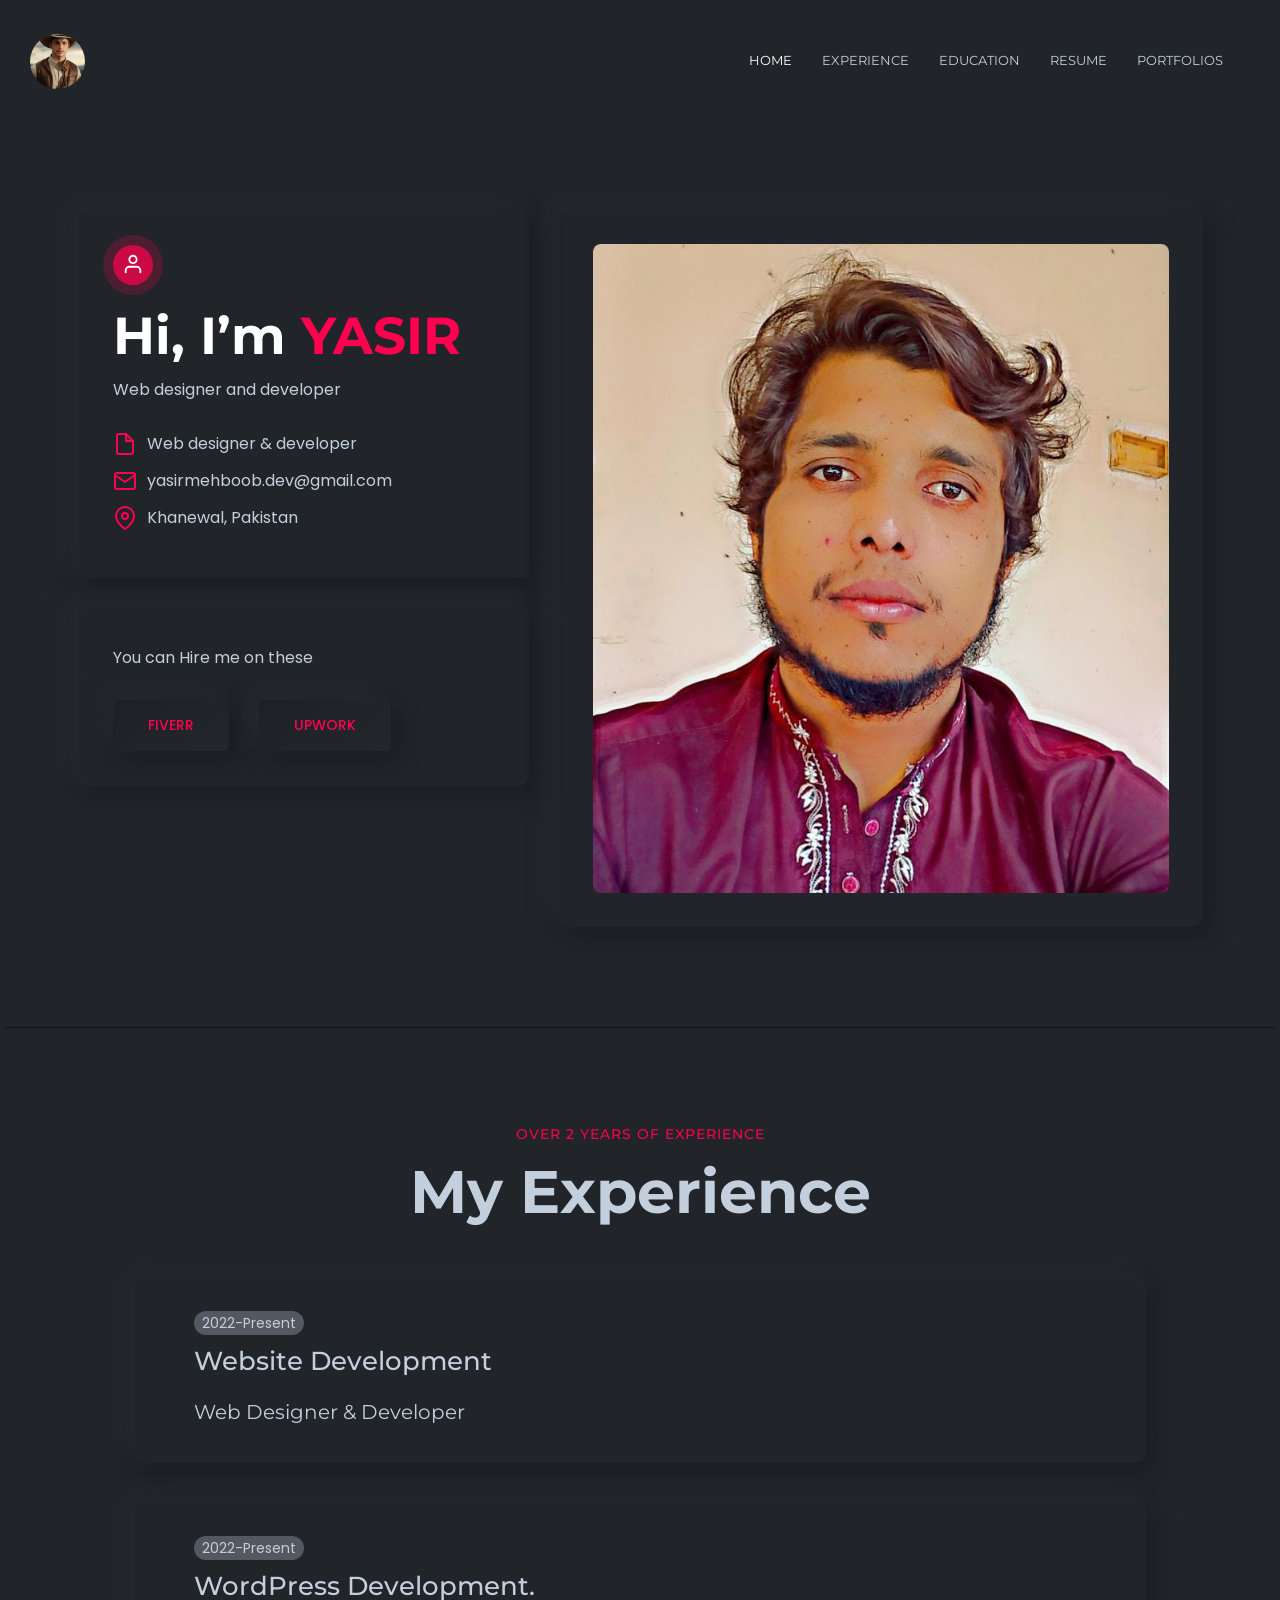
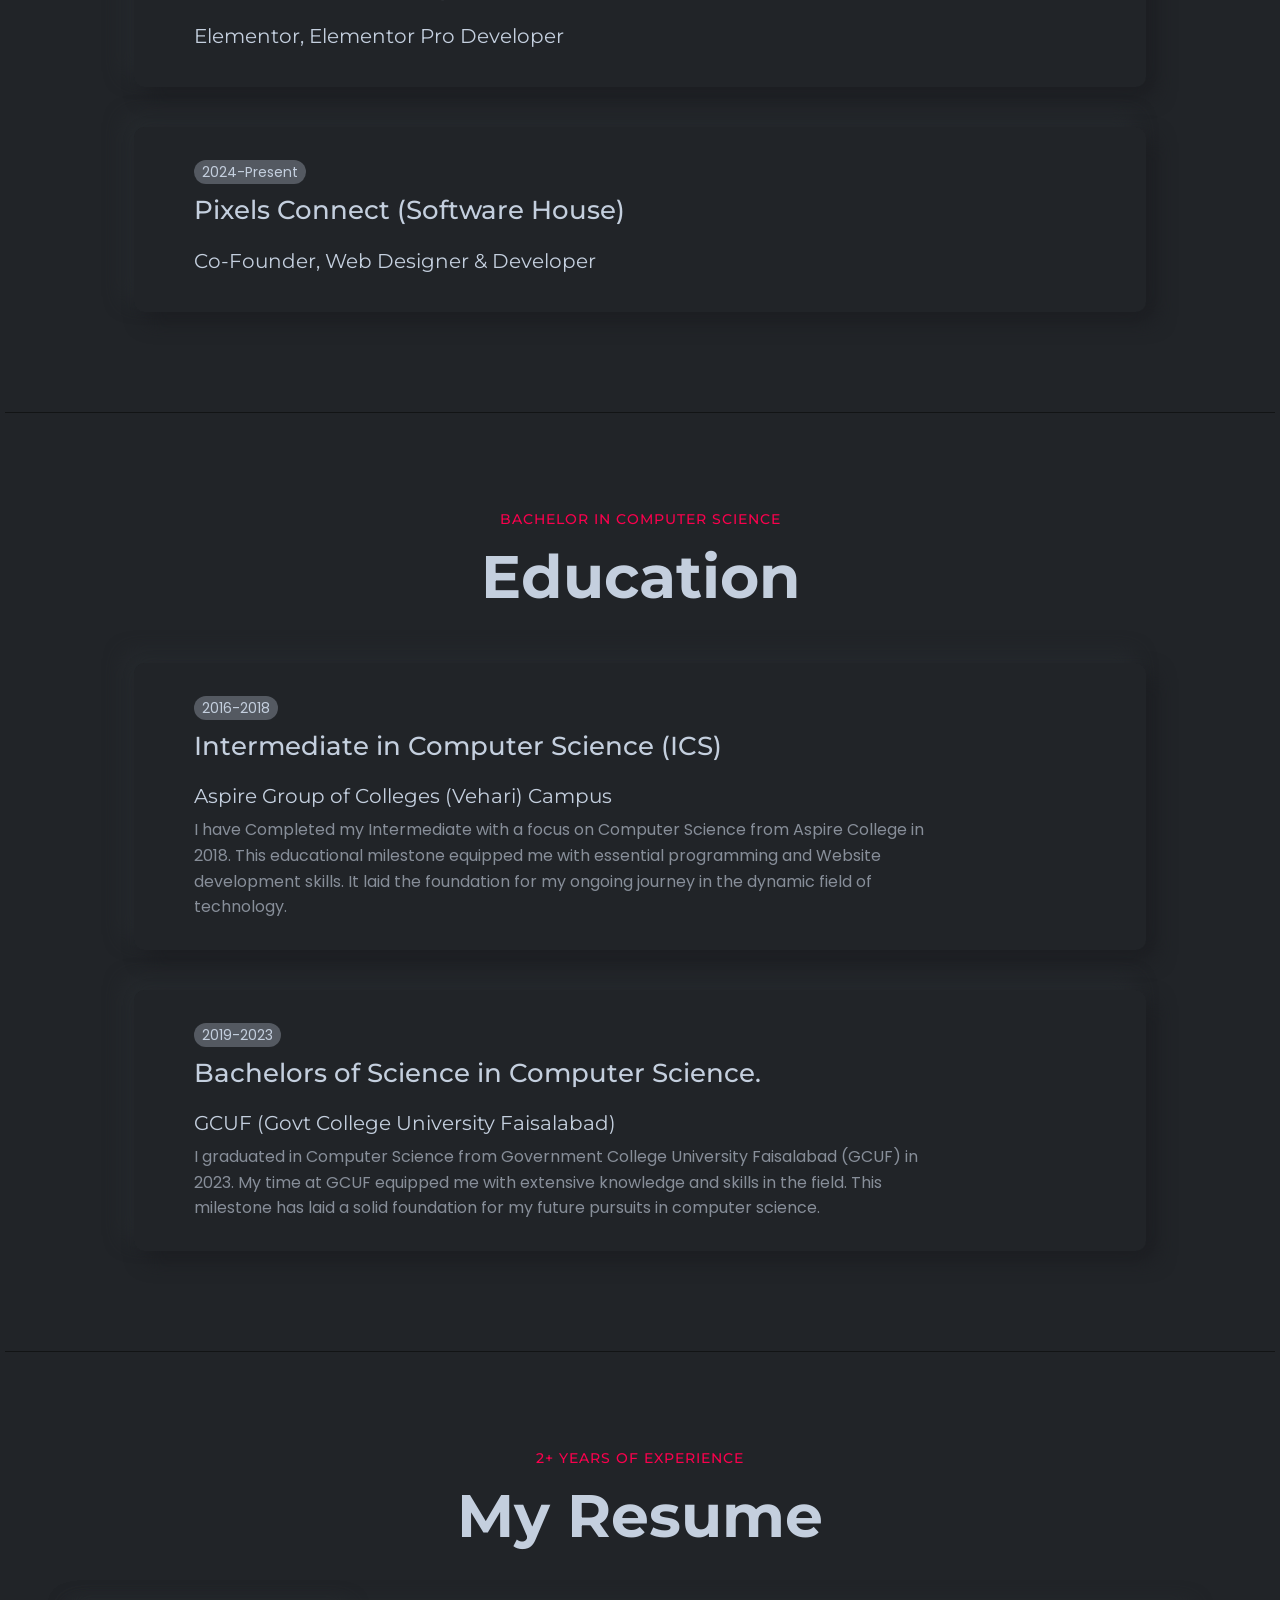
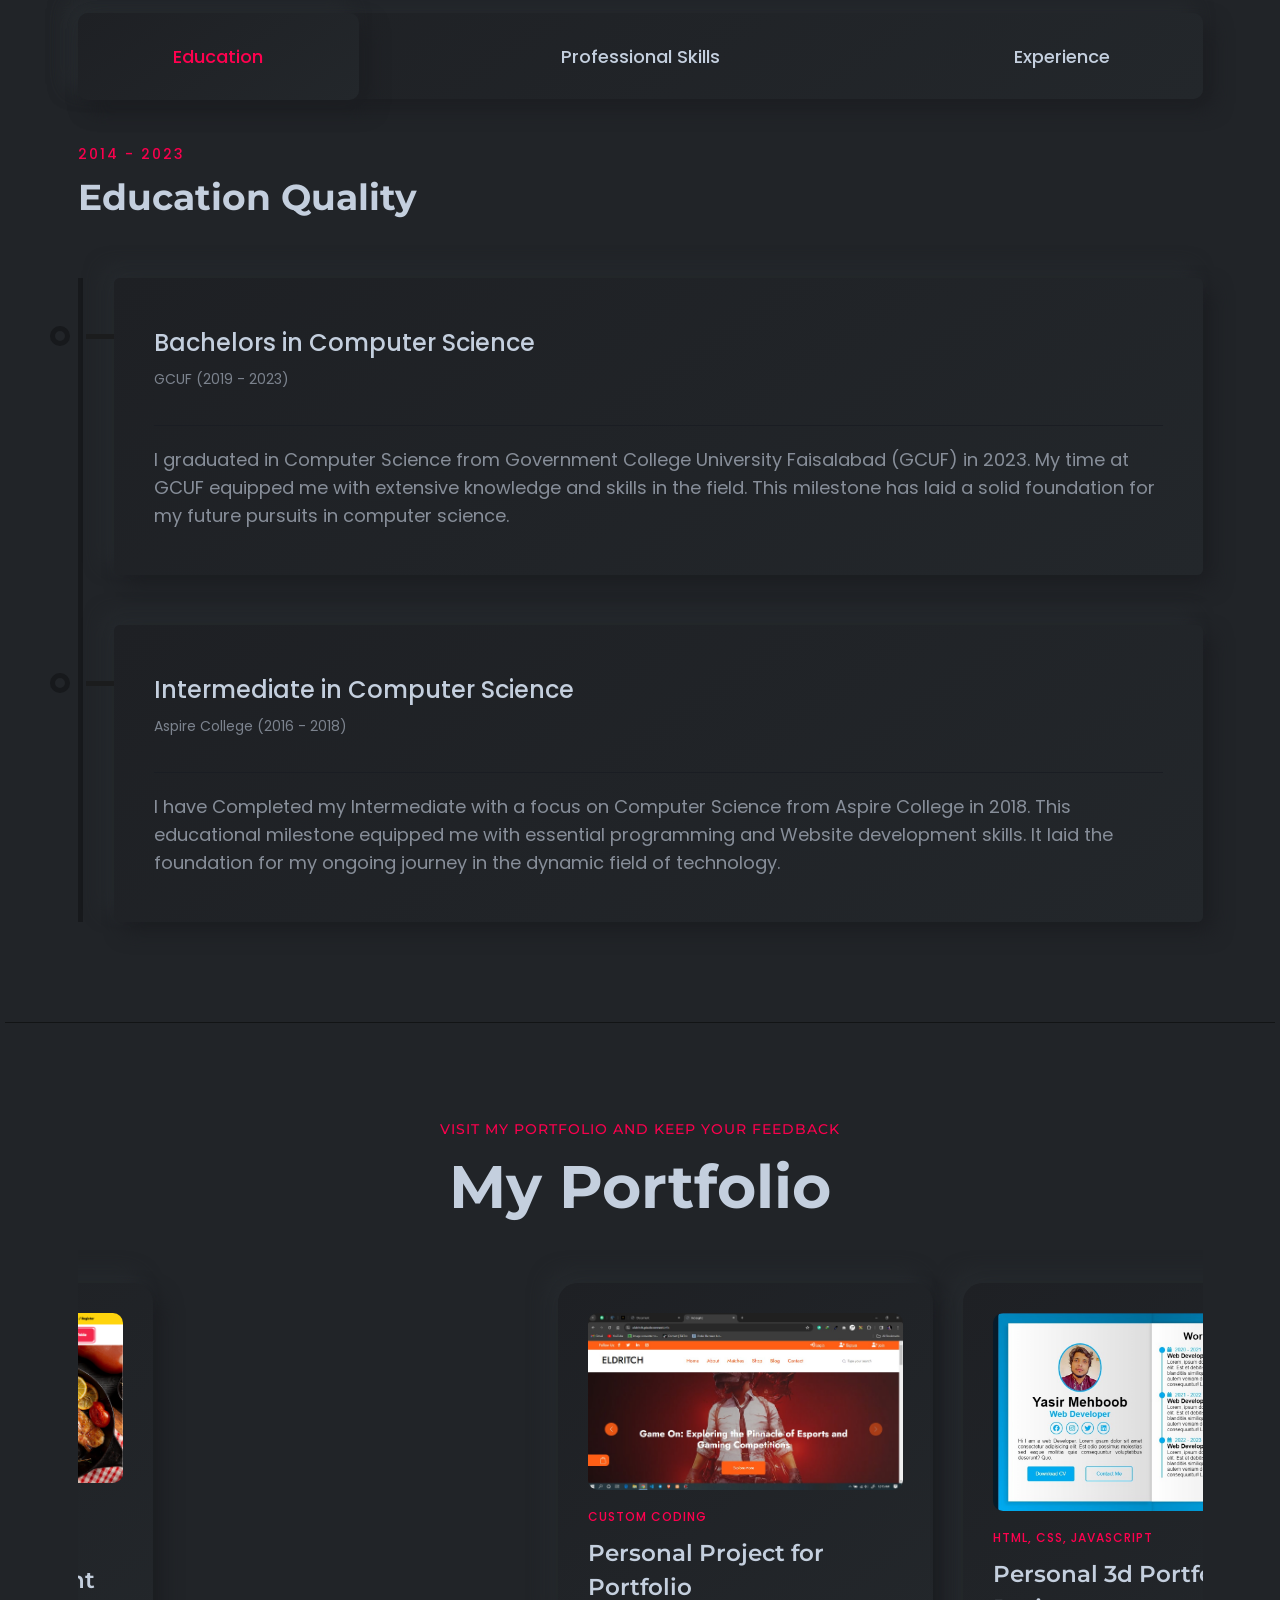
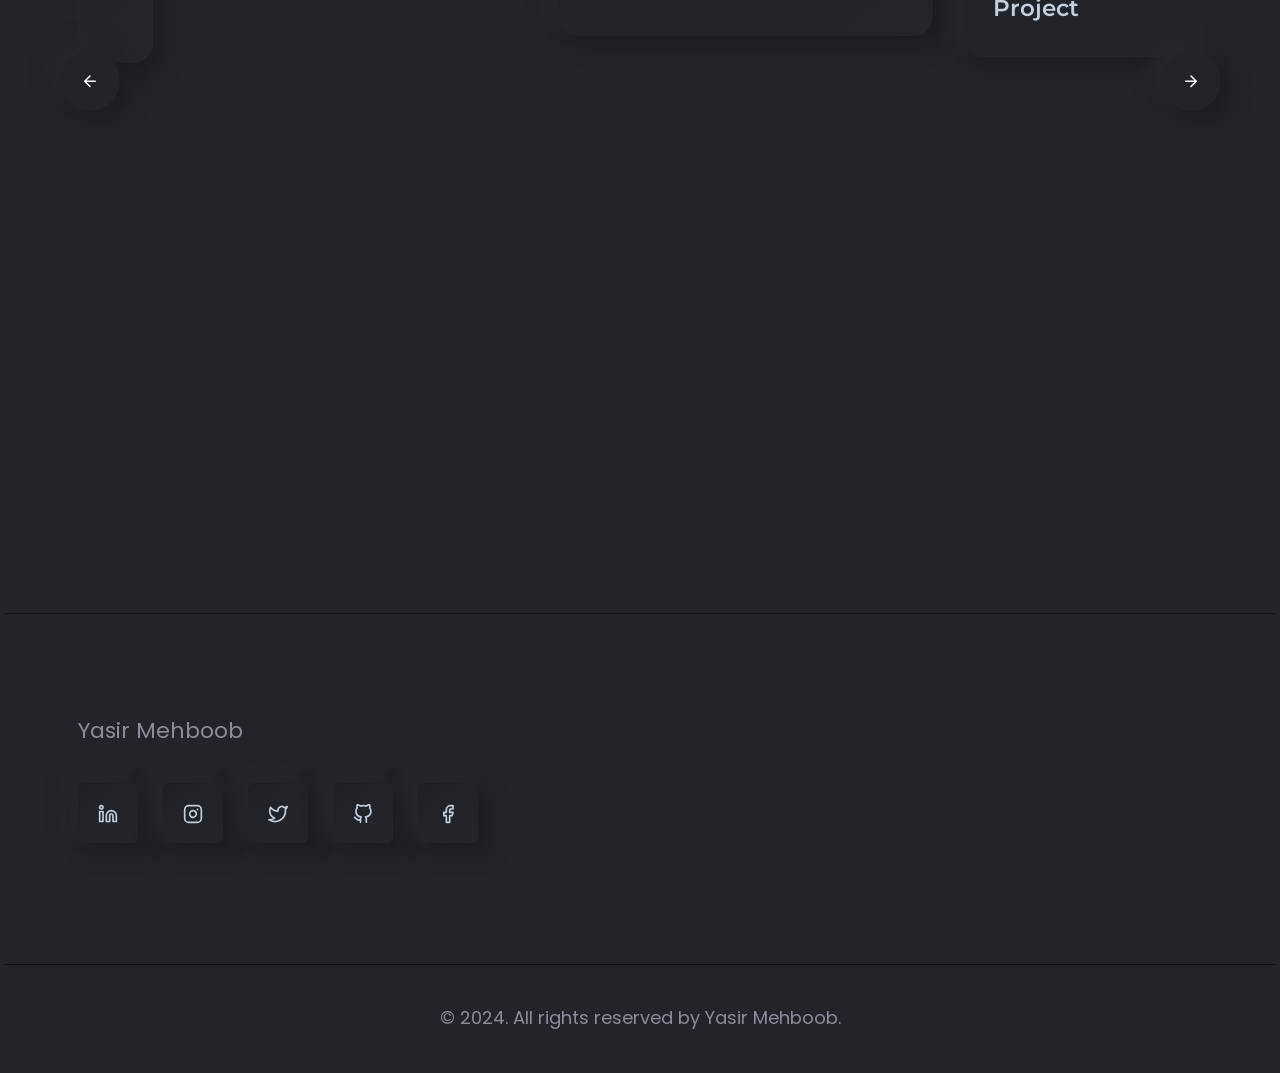
==== commit 508b8d6a: "a fixed" ====
--- a/index.html
+++ b/index.html
@@ -705,27 +705,29 @@
                             class="portfolio-wrapper portfolio-slick-activation slick-arrow-style-one rn-slick-dot-style">
 
                             <!-- Start Single Portfolio  -->
-                            <div class="rn-portfolio-slick">
-                                <div class="rn-portfolio" data-bs-toggle="modal" data-bs-target="#myModel">
-                                    <div class="inner">
-                                        <div class="thumbnail">
-                                            <a href="javascript:void(0)">
-                                                <img src="assets/images/Eldritch.jpg" alt="Personal Project">
-                                            </a>
-                                        </div>
-                                        <div class="content">
-                                            <div class="category-info">
-                                                <div class="category-list">
-                                                    <a href="javascript:void(0)">Custom Coding</a>
+                            <a href="www.google.com" target="_blank">
+                                <div class="rn-portfolio-slick">
+                                    <div class="rn-portfolio" >
+                                        <div class="inner">
+                                            <div class="thumbnail">
+                                                <a href="javascript:void(0)">
+                                                    <img src="assets/images/Eldritch.jpg" alt="Personal Project">
+                                                </a>
+                                            </div>
+                                            <div class="content">
+                                                <div class="category-info">
+                                                    <div class="category-list">
+                                                        <a href="google.com" target="_blank">Custom Coding</a>
+                                                    </div>
+    
                                                 </div>
-
+                                                <h4 class="title"><a href="javascript:void(0)">Personal Project for
+                                                        Portfolio<i class="feather-arrow-up-right"></i></a></h4>
                                             </div>
-                                            <h4 class="title"><a href="javascript:void(0)">Personal Project for
-                                                    Portfolio<i class="feather-arrow-up-right"></i></a></h4>
-                                        </div>
-                                    </div>
-                                </div>
-                            </div>
+                                        </div>
+                                    </div>
+                                </div>
+                            </a>
                             <!-- End Single Portfolio  -->
 
                             <!-- Start Single Portfolio  -->
@@ -812,7 +814,7 @@
         <!-- ENd Mews Area -->
 
         <!-- Modal Portfolio Body area Start -->
-        <div class="modal fade" id="myModel" tabindex="-1" role="dialog" aria-hidden="true">
+        <div class="modal fade d-none" id="myModel" tabindex="-1" role="dialog" aria-hidden="true">
             <div class="modal-dialog modal-dialog-centered" role="document">
                 <div class="modal-content">
                     <div class="alertBox">
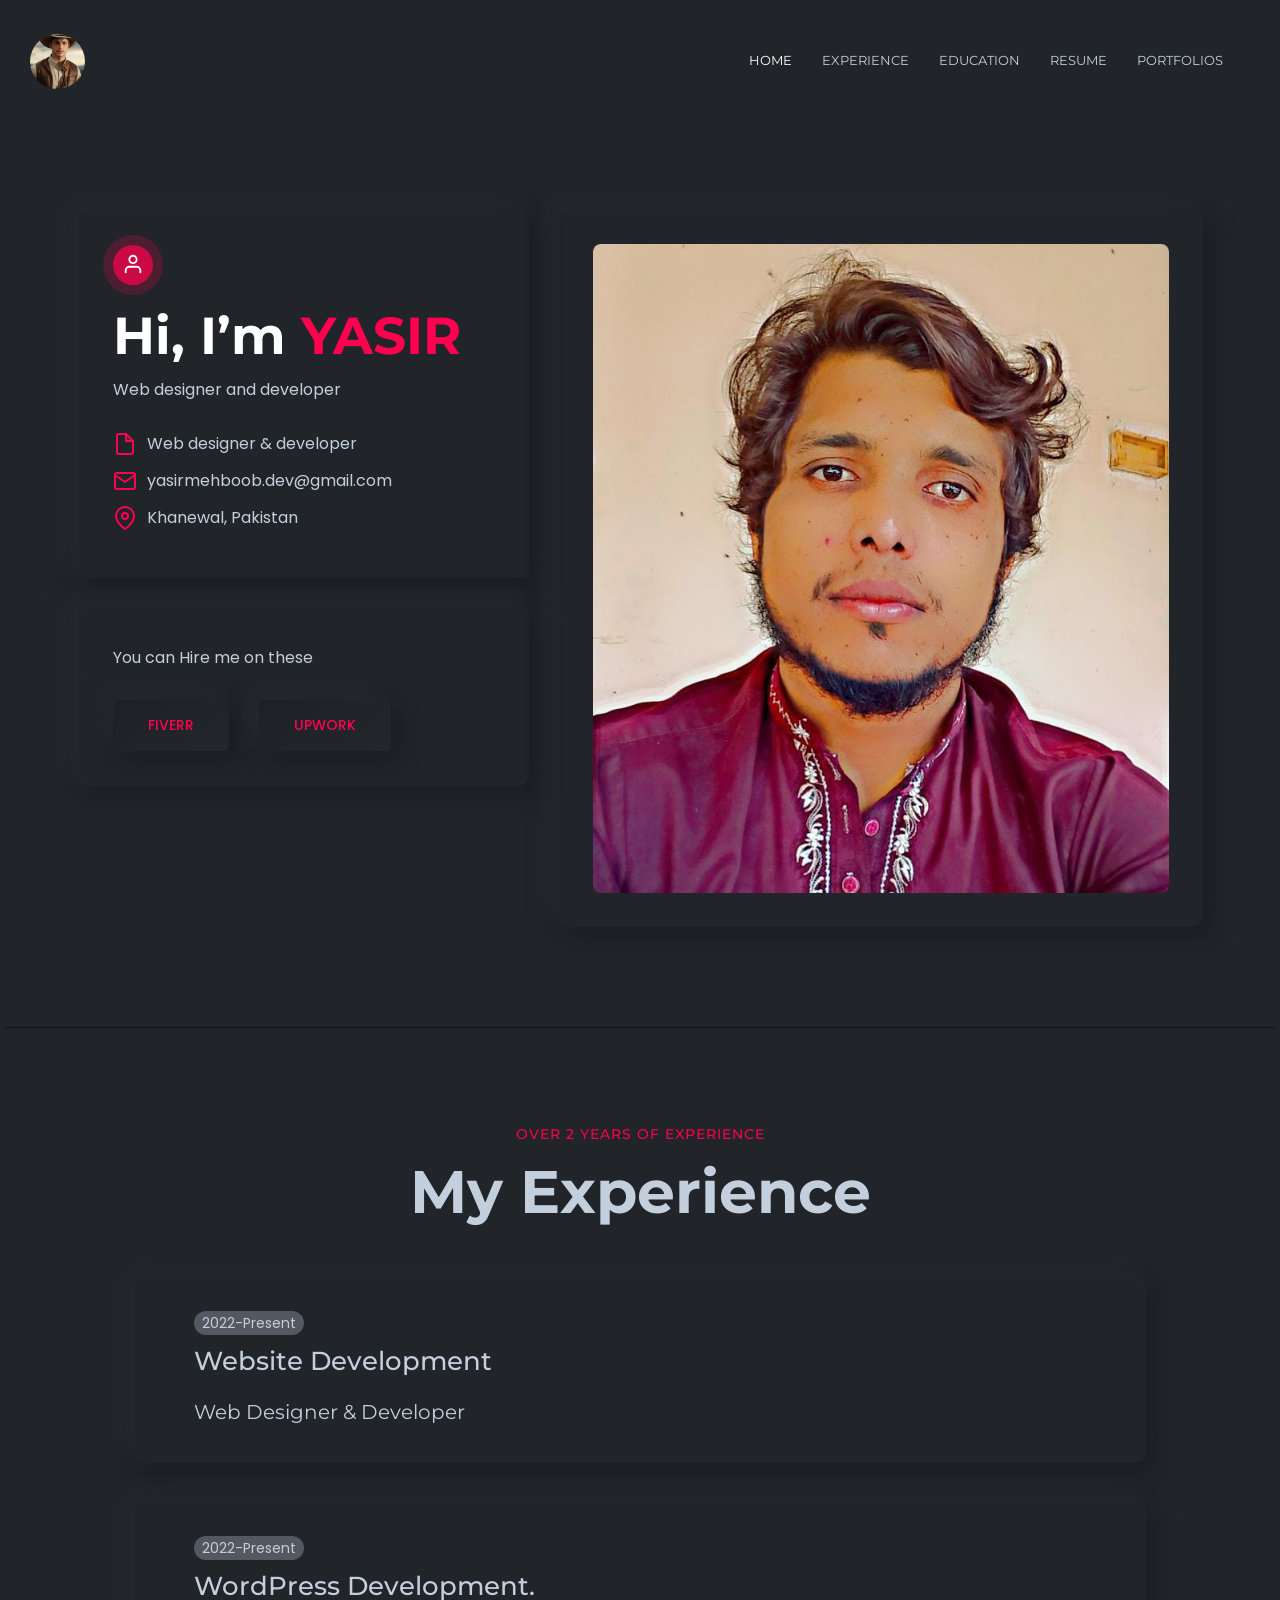
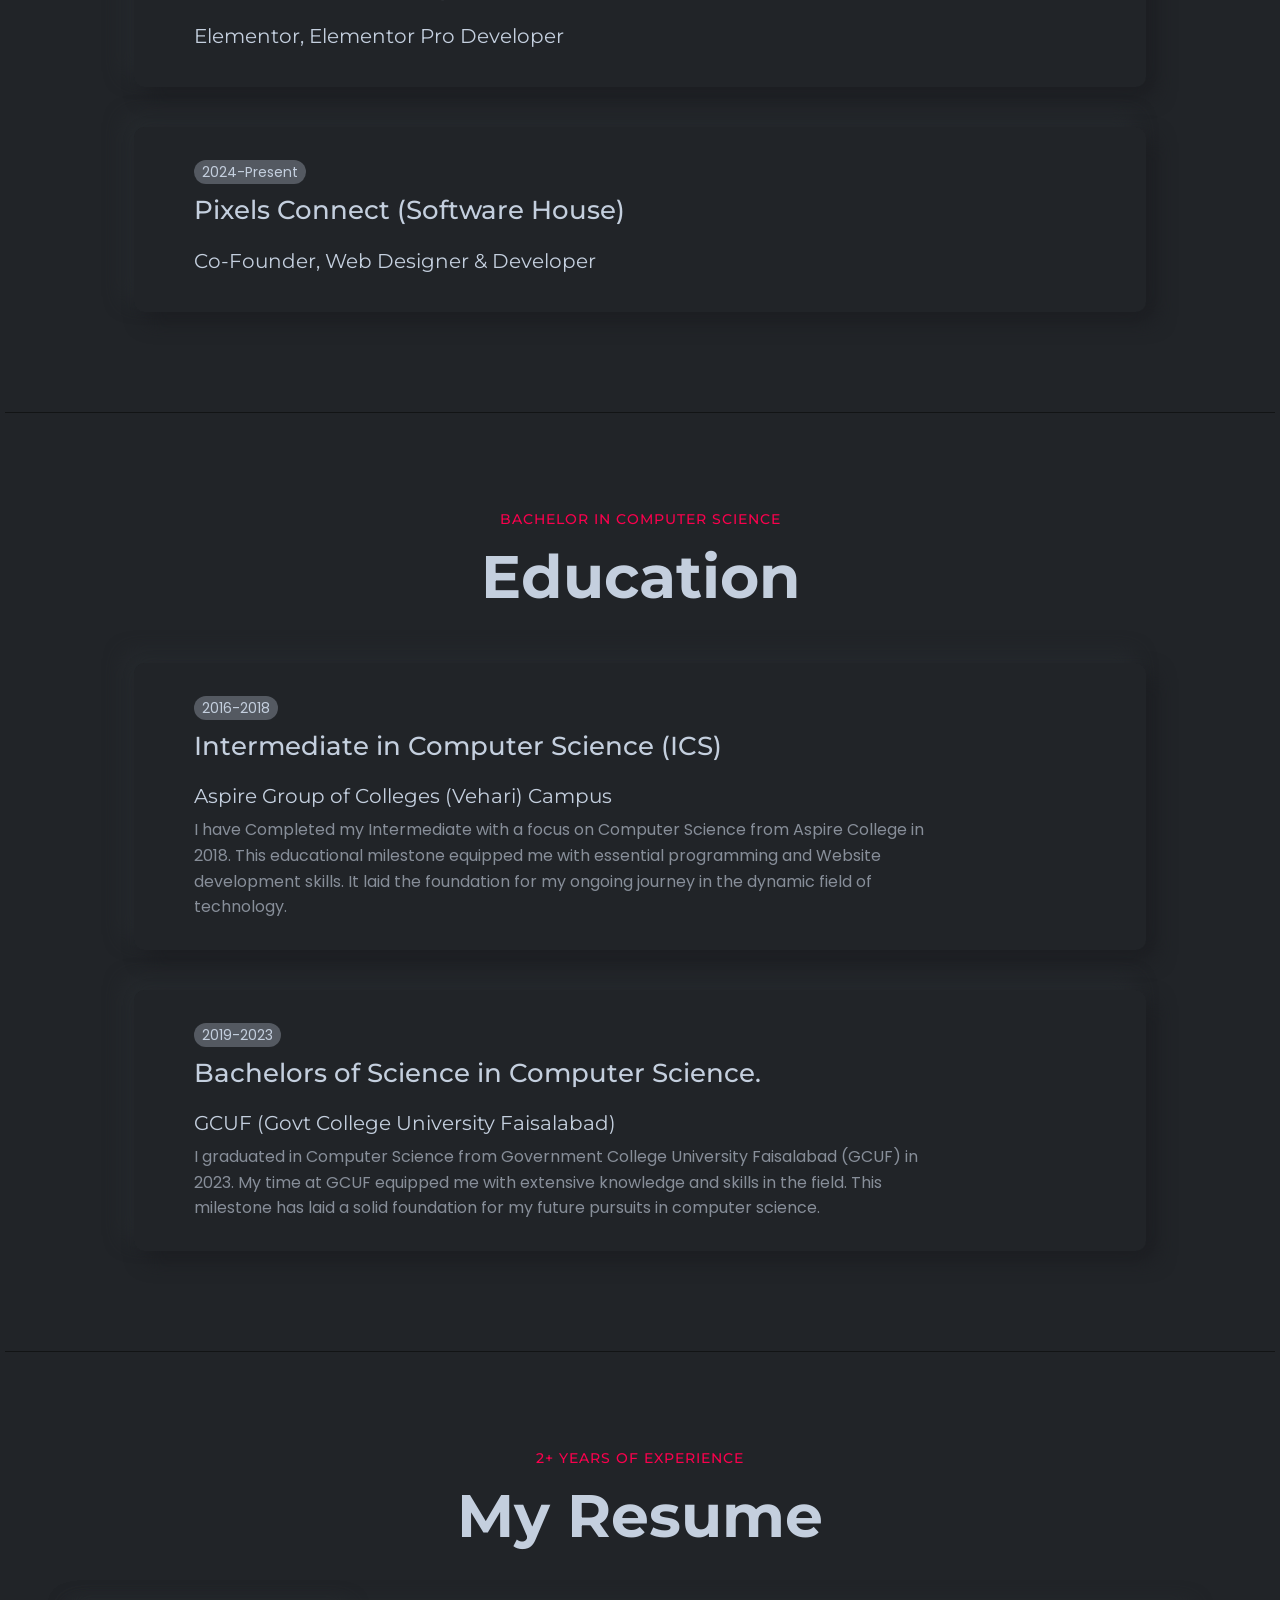
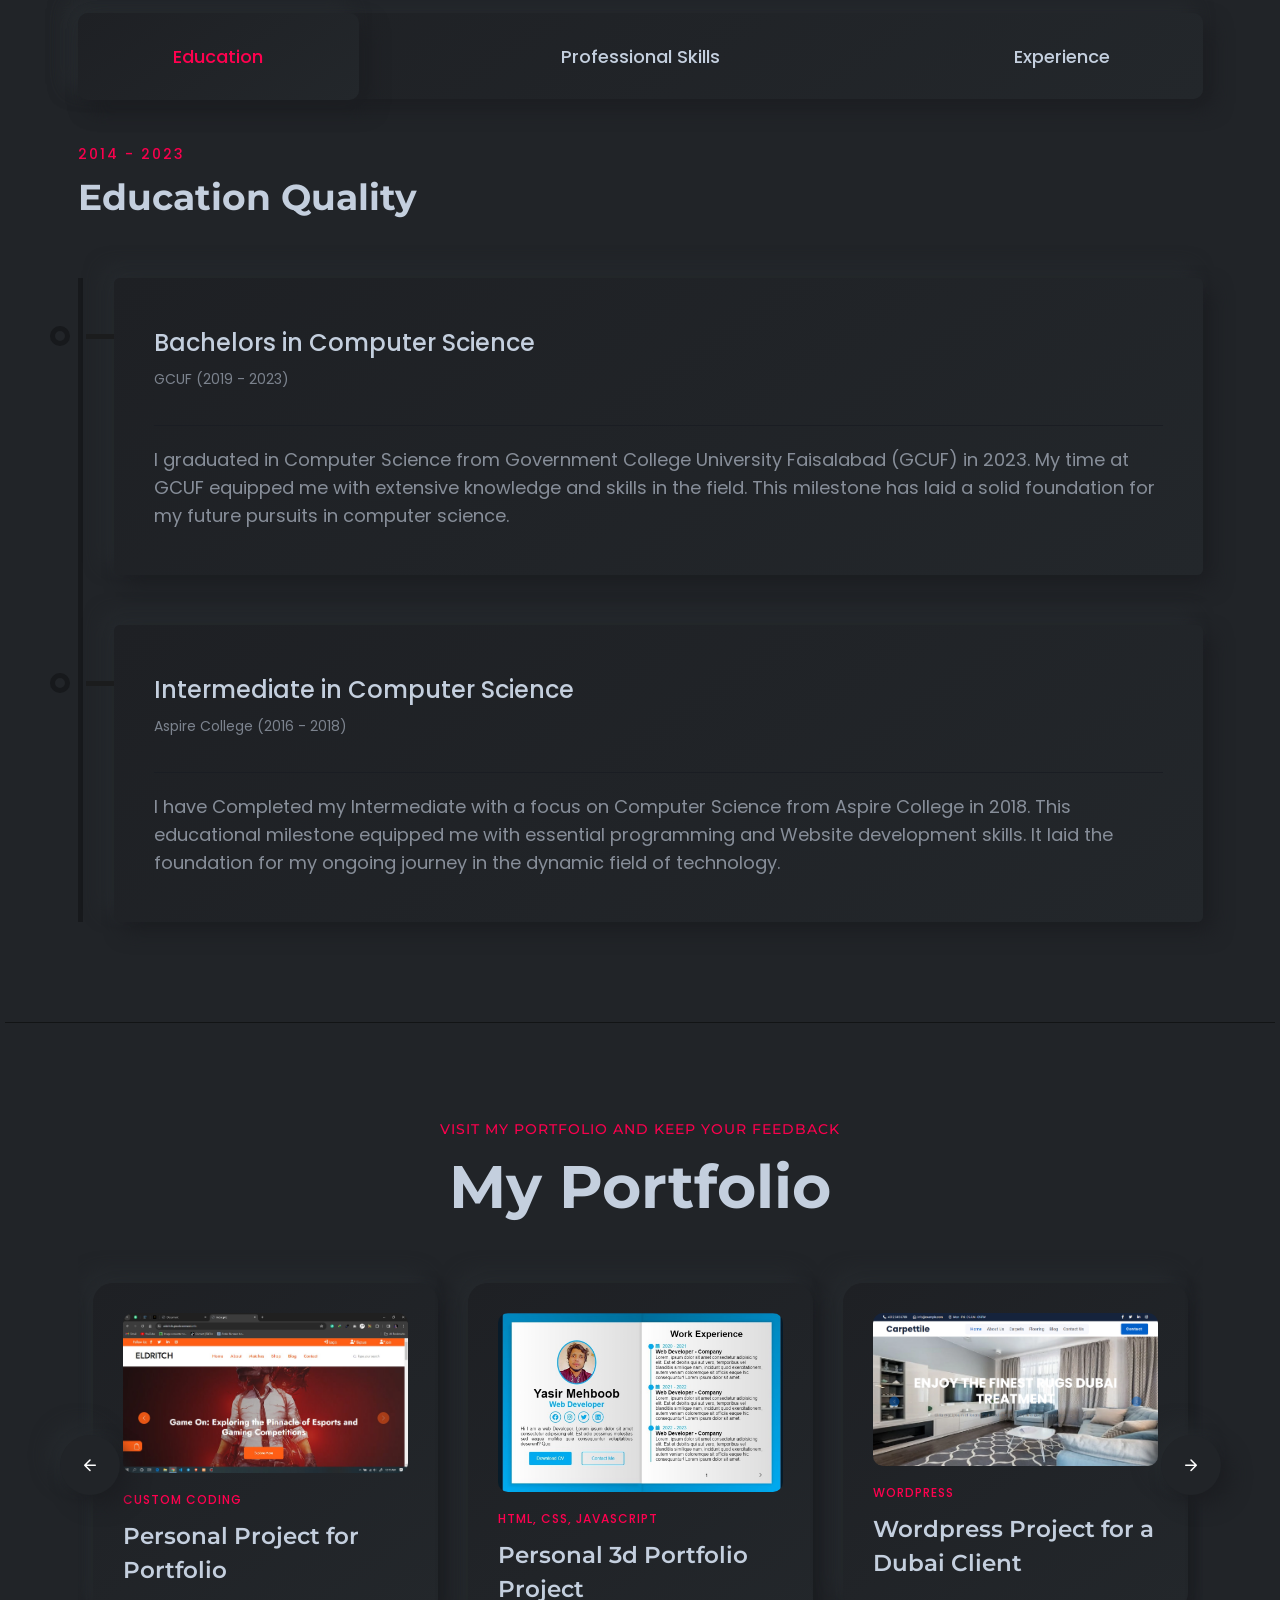
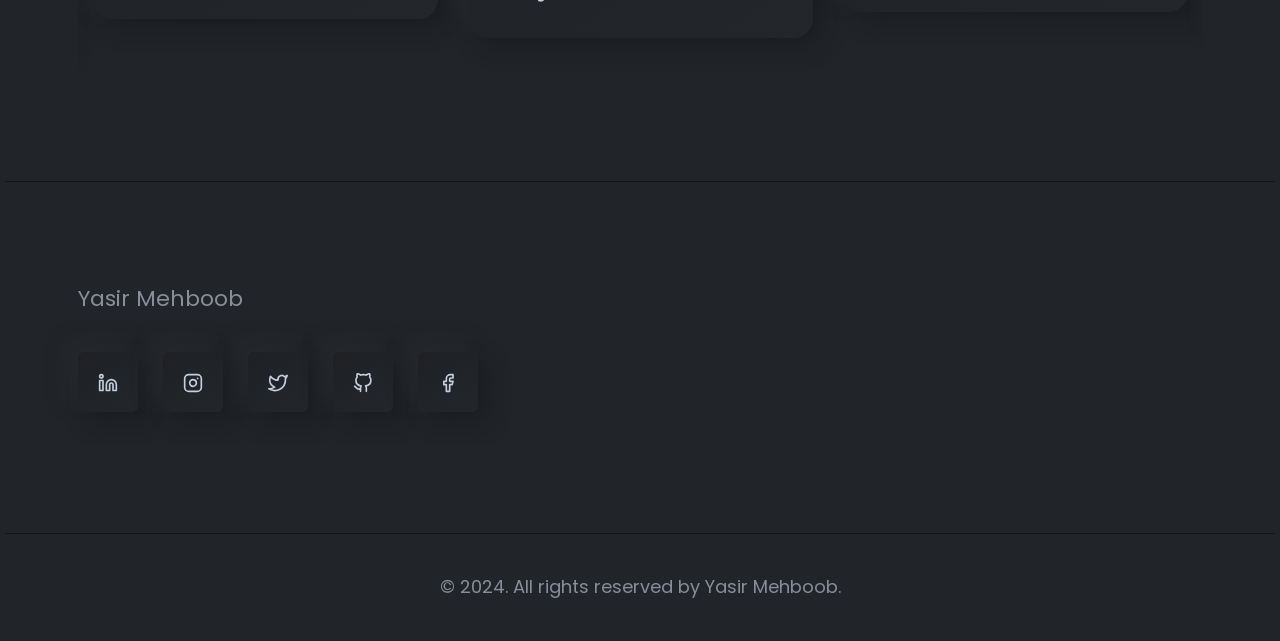
==== commit 32c04572: "a removerd" ====
--- a/index.html
+++ b/index.html
@@ -705,7 +705,7 @@
                             class="portfolio-wrapper portfolio-slick-activation slick-arrow-style-one rn-slick-dot-style">
 
                             <!-- Start Single Portfolio  -->
-                            <a href="www.google.com" target="_blank">
+                            
                                 <div class="rn-portfolio-slick">
                                     <div class="rn-portfolio" >
                                         <div class="inner">
@@ -727,7 +727,6 @@
                                         </div>
                                     </div>
                                 </div>
-                            </a>
                             <!-- End Single Portfolio  -->
 
                             <!-- Start Single Portfolio  -->
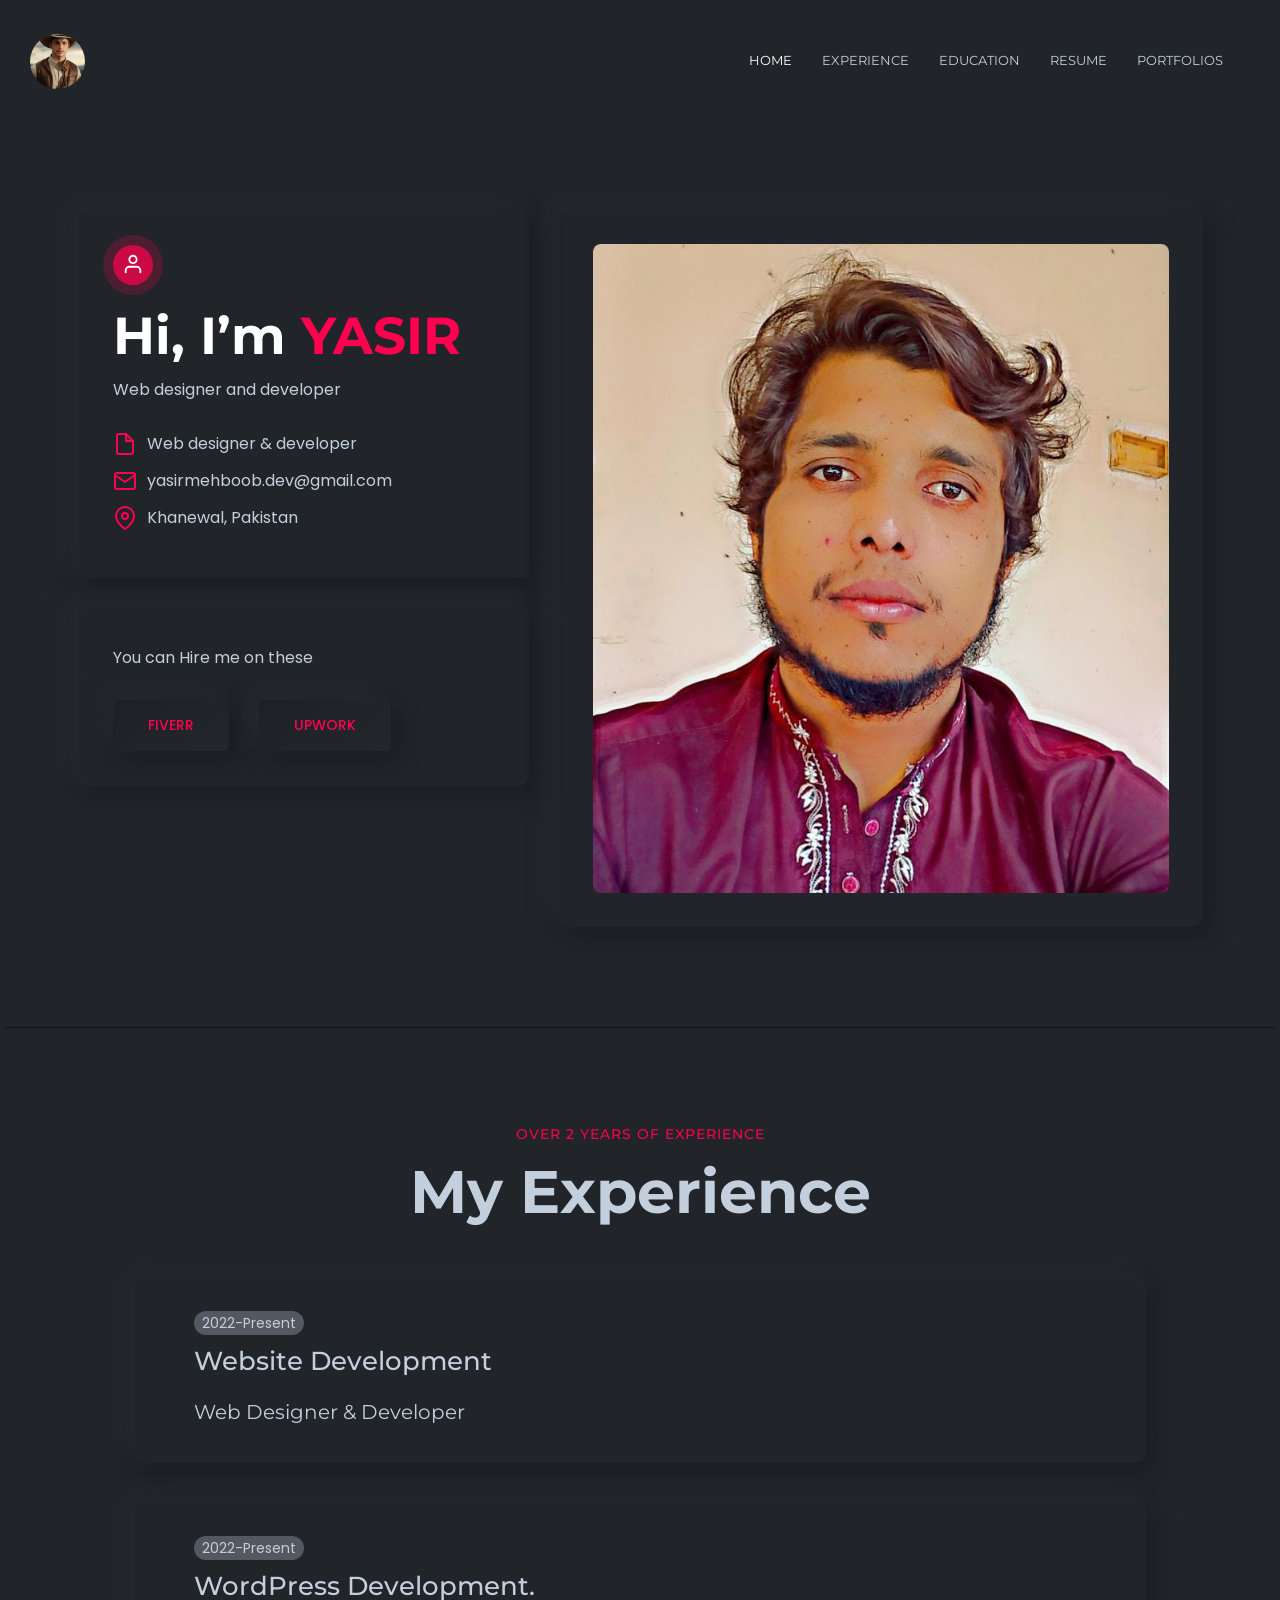
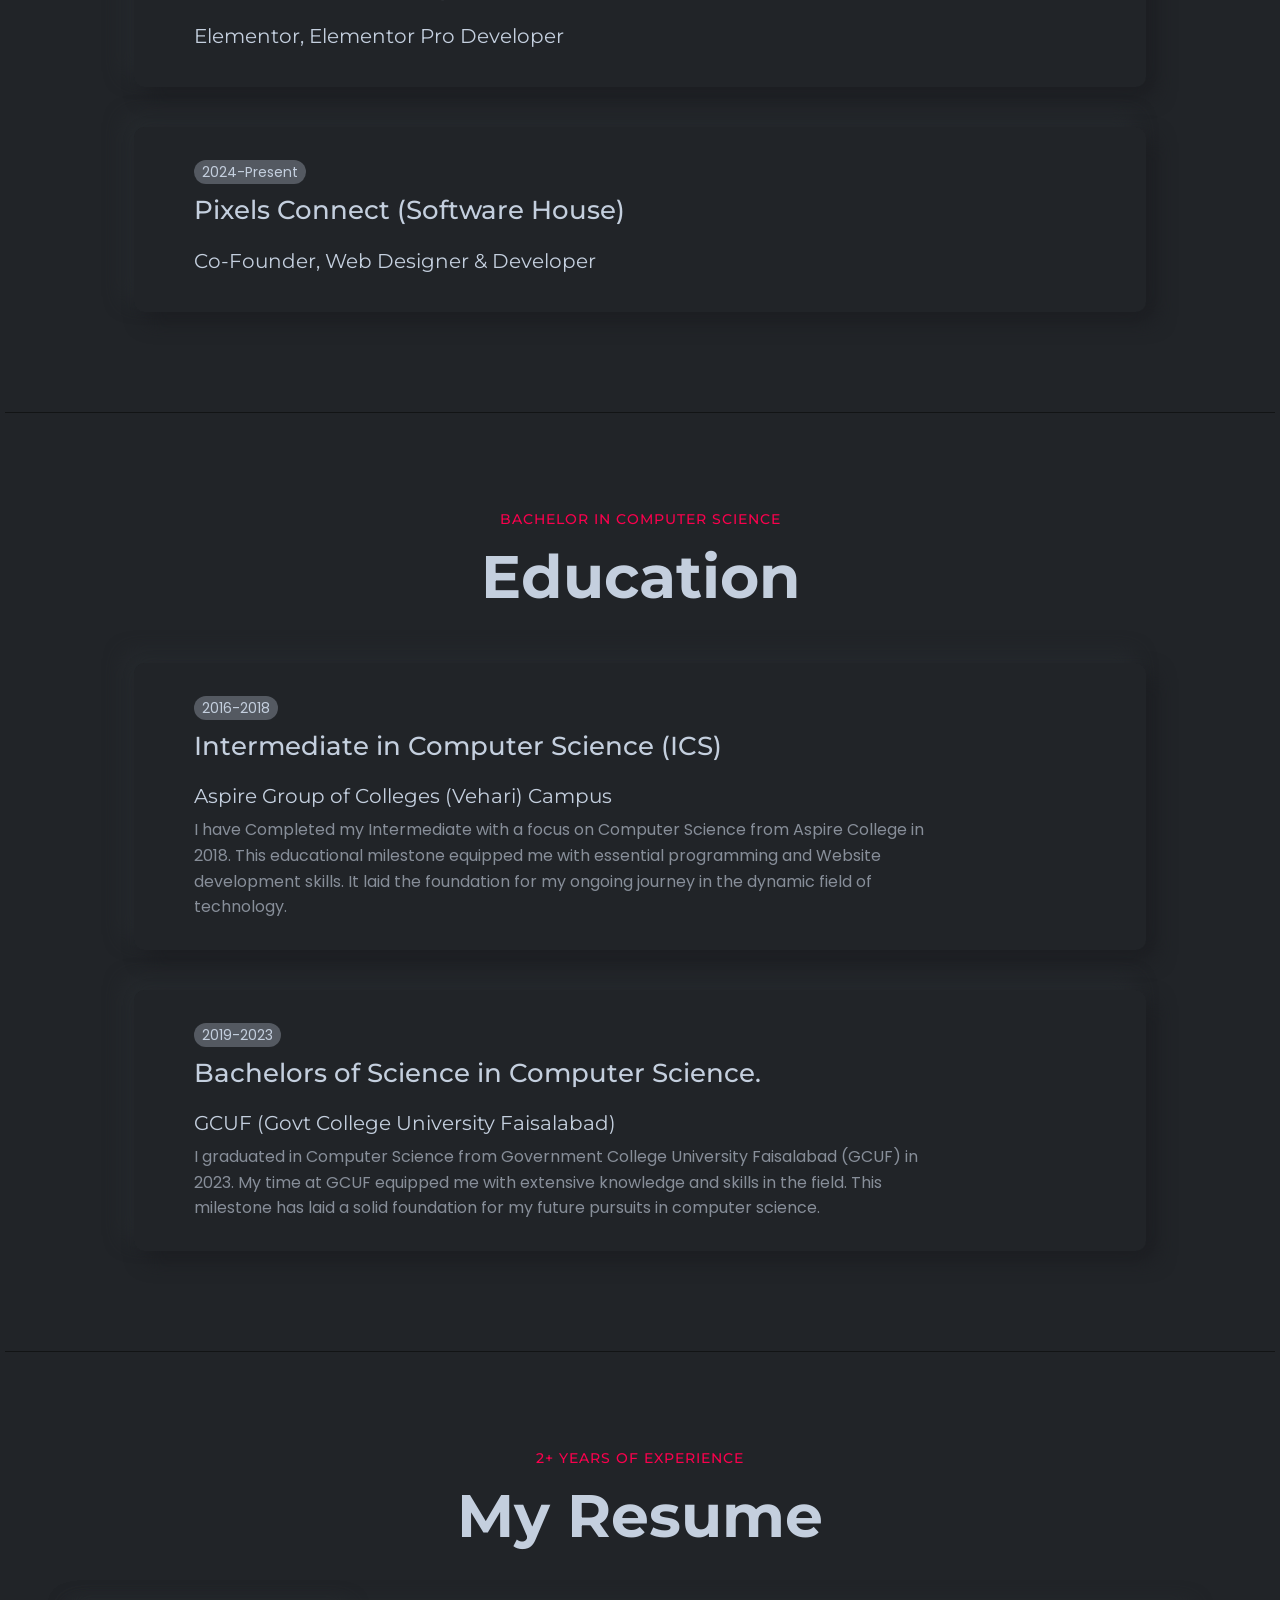
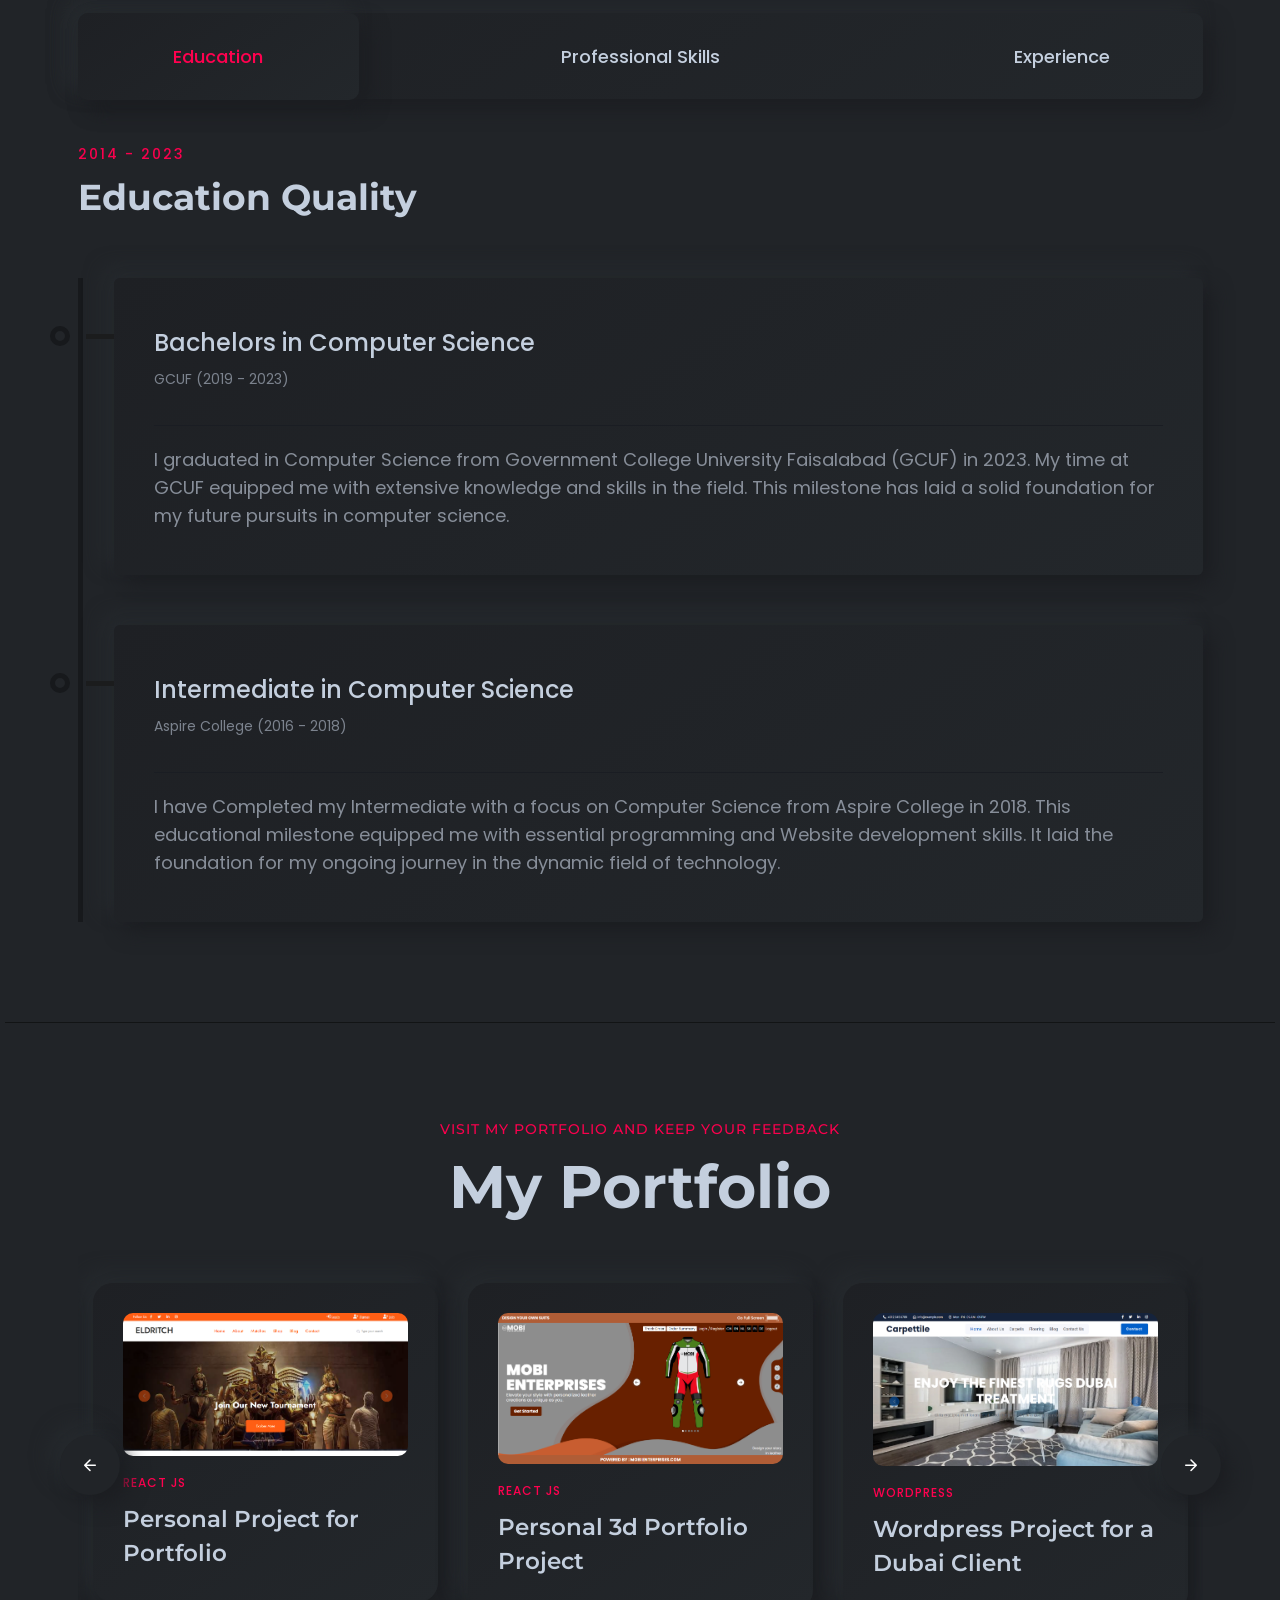
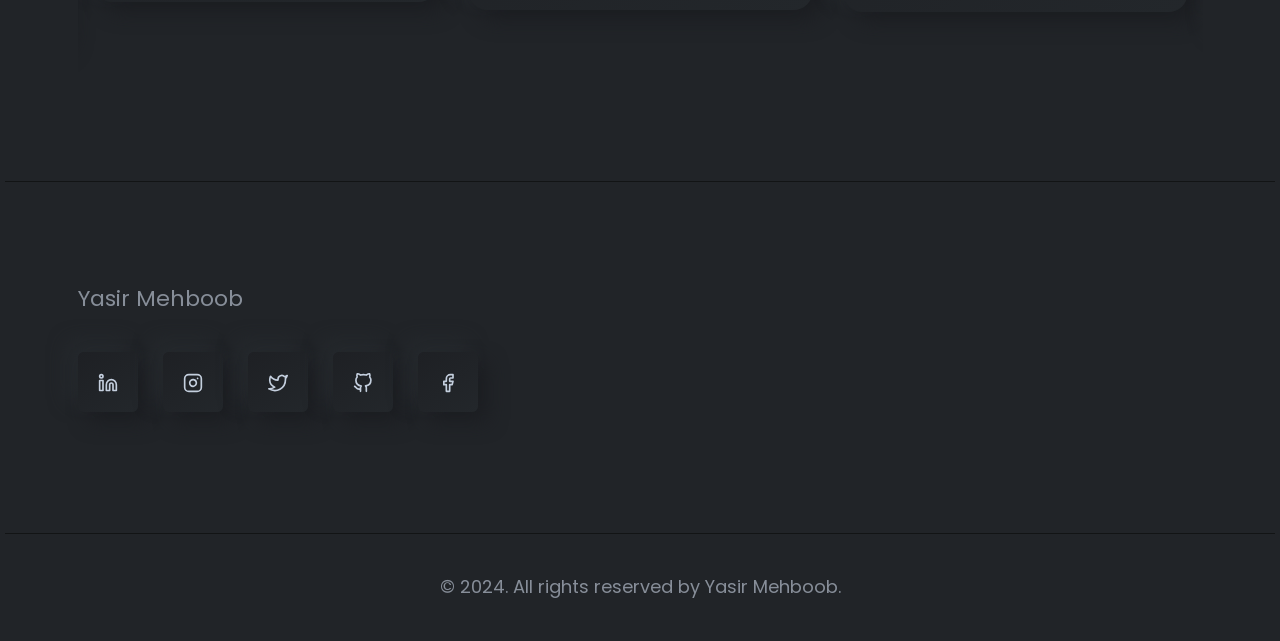
==== commit 2af1423b: "2 project add" ====
--- a/index.html
+++ b/index.html
@@ -705,48 +705,48 @@
                             class="portfolio-wrapper portfolio-slick-activation slick-arrow-style-one rn-slick-dot-style">
 
                             <!-- Start Single Portfolio  -->
-                            
-                                <div class="rn-portfolio-slick">
-                                    <div class="rn-portfolio" >
-                                        <div class="inner">
-                                            <div class="thumbnail">
-                                                <a href="javascript:void(0)">
-                                                    <img src="assets/images/Eldritch.jpg" alt="Personal Project">
-                                                </a>
-                                            </div>
-                                            <div class="content">
-                                                <div class="category-info">
-                                                    <div class="category-list">
-                                                        <a href="google.com" target="_blank">Custom Coding</a>
-                                                    </div>
-    
-                                                </div>
-                                                <h4 class="title"><a href="javascript:void(0)">Personal Project for
-                                                        Portfolio<i class="feather-arrow-up-right"></i></a></h4>
-                                            </div>
-                                        </div>
-                                    </div>
-                                </div>
-                            <!-- End Single Portfolio  -->
-
-                            <!-- Start Single Portfolio  -->
+
                             <div class="rn-portfolio-slick">
-                                <div class="rn-portfolio" data-bs-toggle="modal" data-bs-target="#exampleModalCenter">
+                                <div class="rn-portfolio">
                                     <div class="inner">
                                         <div class="thumbnail">
-                                            <a href="javascript:void(0)">
-                                                <img src="assets/images/3d-portfolio.jpg"
-                                                    alt="Personal Portfolio Images">
+                                            <a href="https://eldritch-7jpi.vercel.app/" target="_blank">
+                                                <img src="images/eld-home-php.png" alt="Personal Project">
                                             </a>
                                         </div>
                                         <div class="content">
                                             <div class="category-info">
                                                 <div class="category-list">
-                                                    <a href="javascript:void(0)">HTMl, CSS, Javascript</a>
+                                                    <a href="https://eldritch-7jpi.vercel.app/" target="_blank">React JS</a>
                                                 </div>
 
                                             </div>
-                                            <h4 class="title"><a href="javascript:void(0)">Personal 3d Portfolio Project
+                                            <h4 class="title"><a href="https://eldritch-7jpi.vercel.app/" target="_blank">Personal Project for
+                                                    Portfolio<i class="feather-arrow-up-right"></i></a></h4>
+                                        </div>
+                                    </div>
+                                </div>
+                            </div>
+                            <!-- End Single Portfolio  -->
+
+                            <!-- Start Single Portfolio  -->
+                            <div class="rn-portfolio-slick">
+                                <div class="rn-portfolio" >
+                                    <div class="inner">
+                                        <div class="thumbnail">
+                                            <a href="https://mobi-design-react.vercel.app/" target="_blank">
+                                                <img src="images/mobi-react-index.png"
+                                                    alt="Personal Portfolio Images">
+                                            </a>
+                                        </div>
+                                        <div class="content">
+                                            <div class="category-info">
+                                                <div class="category-list">
+                                                    <a href="https://mobi-design-react.vercel.app/" target="_blank">React JS</a>
+                                                </div>
+
+                                            </div>
+                                            <h4 class="title"><a href="https://mobi-design-react.vercel.app/" target="_blank">Personal 3d Portfolio Project
                                                     <i class="feather-arrow-up-right"></i></a></h4>
                                         </div>
                                     </div>
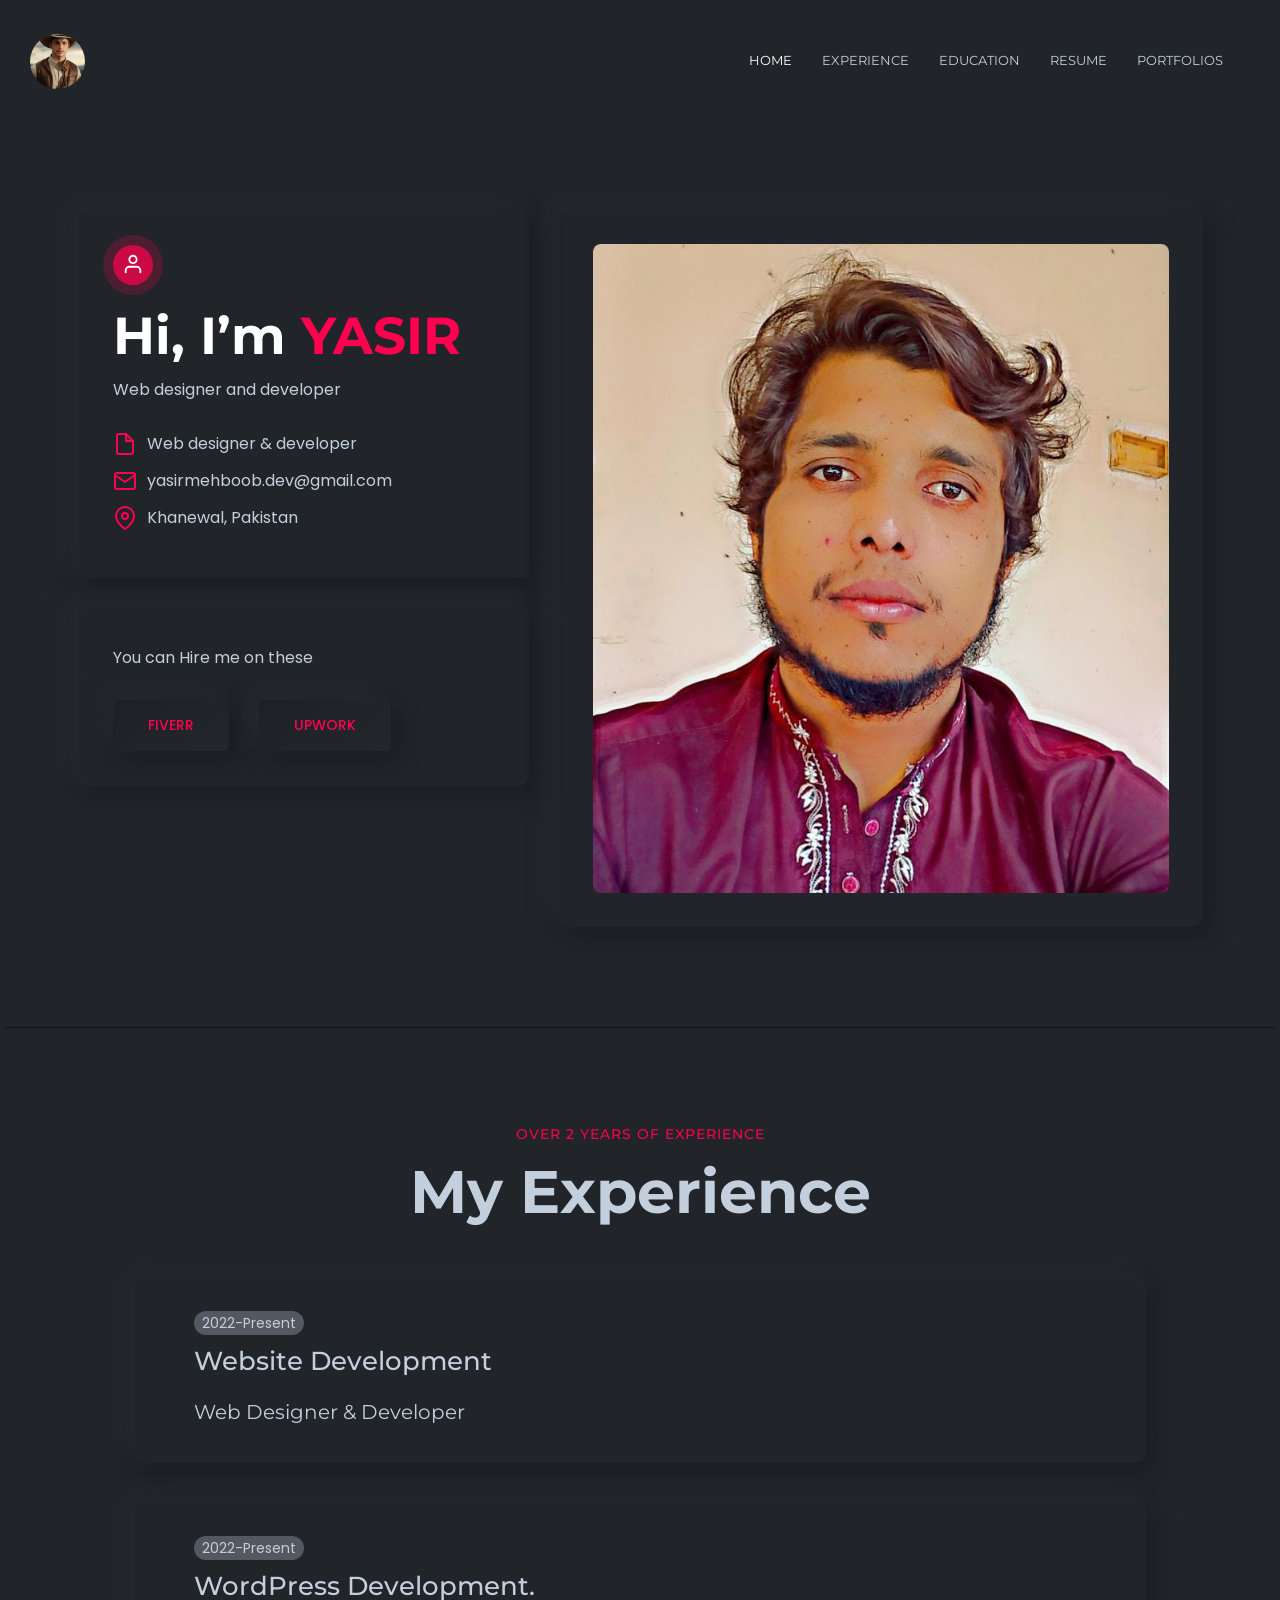
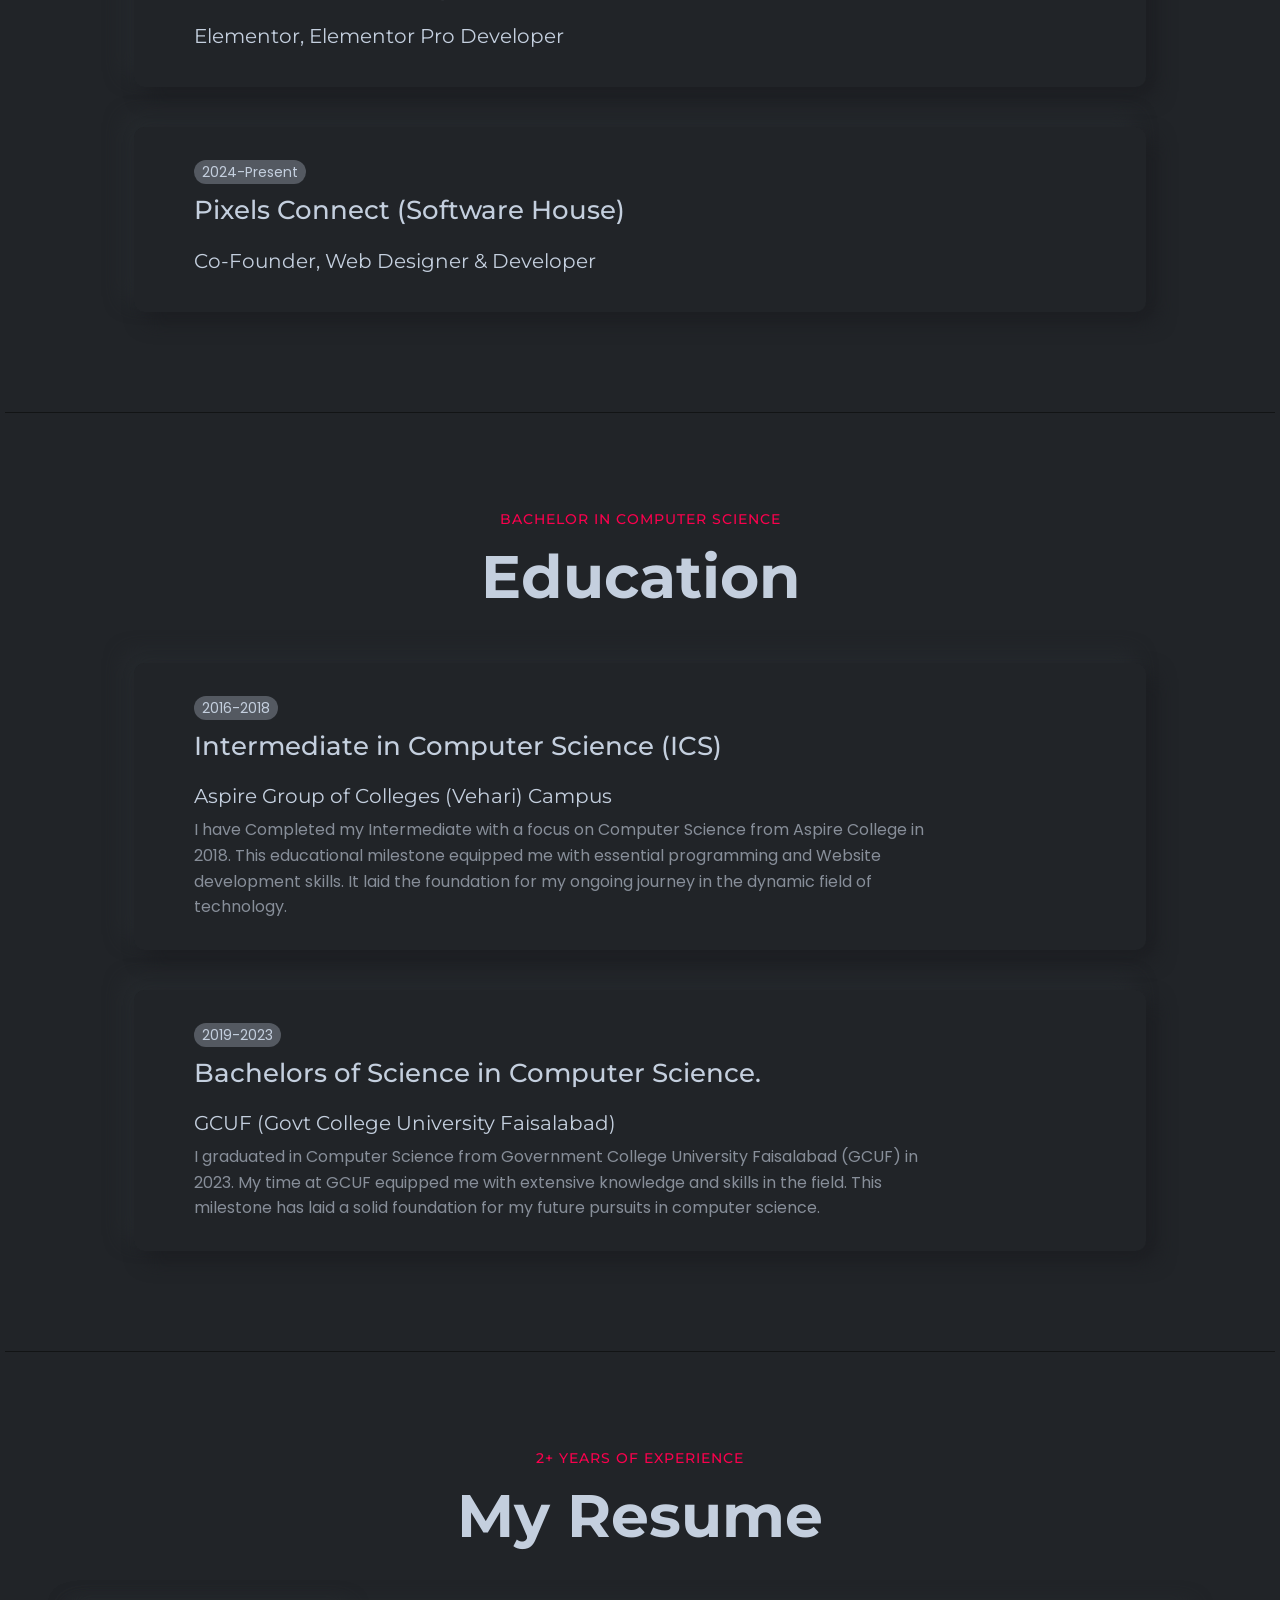
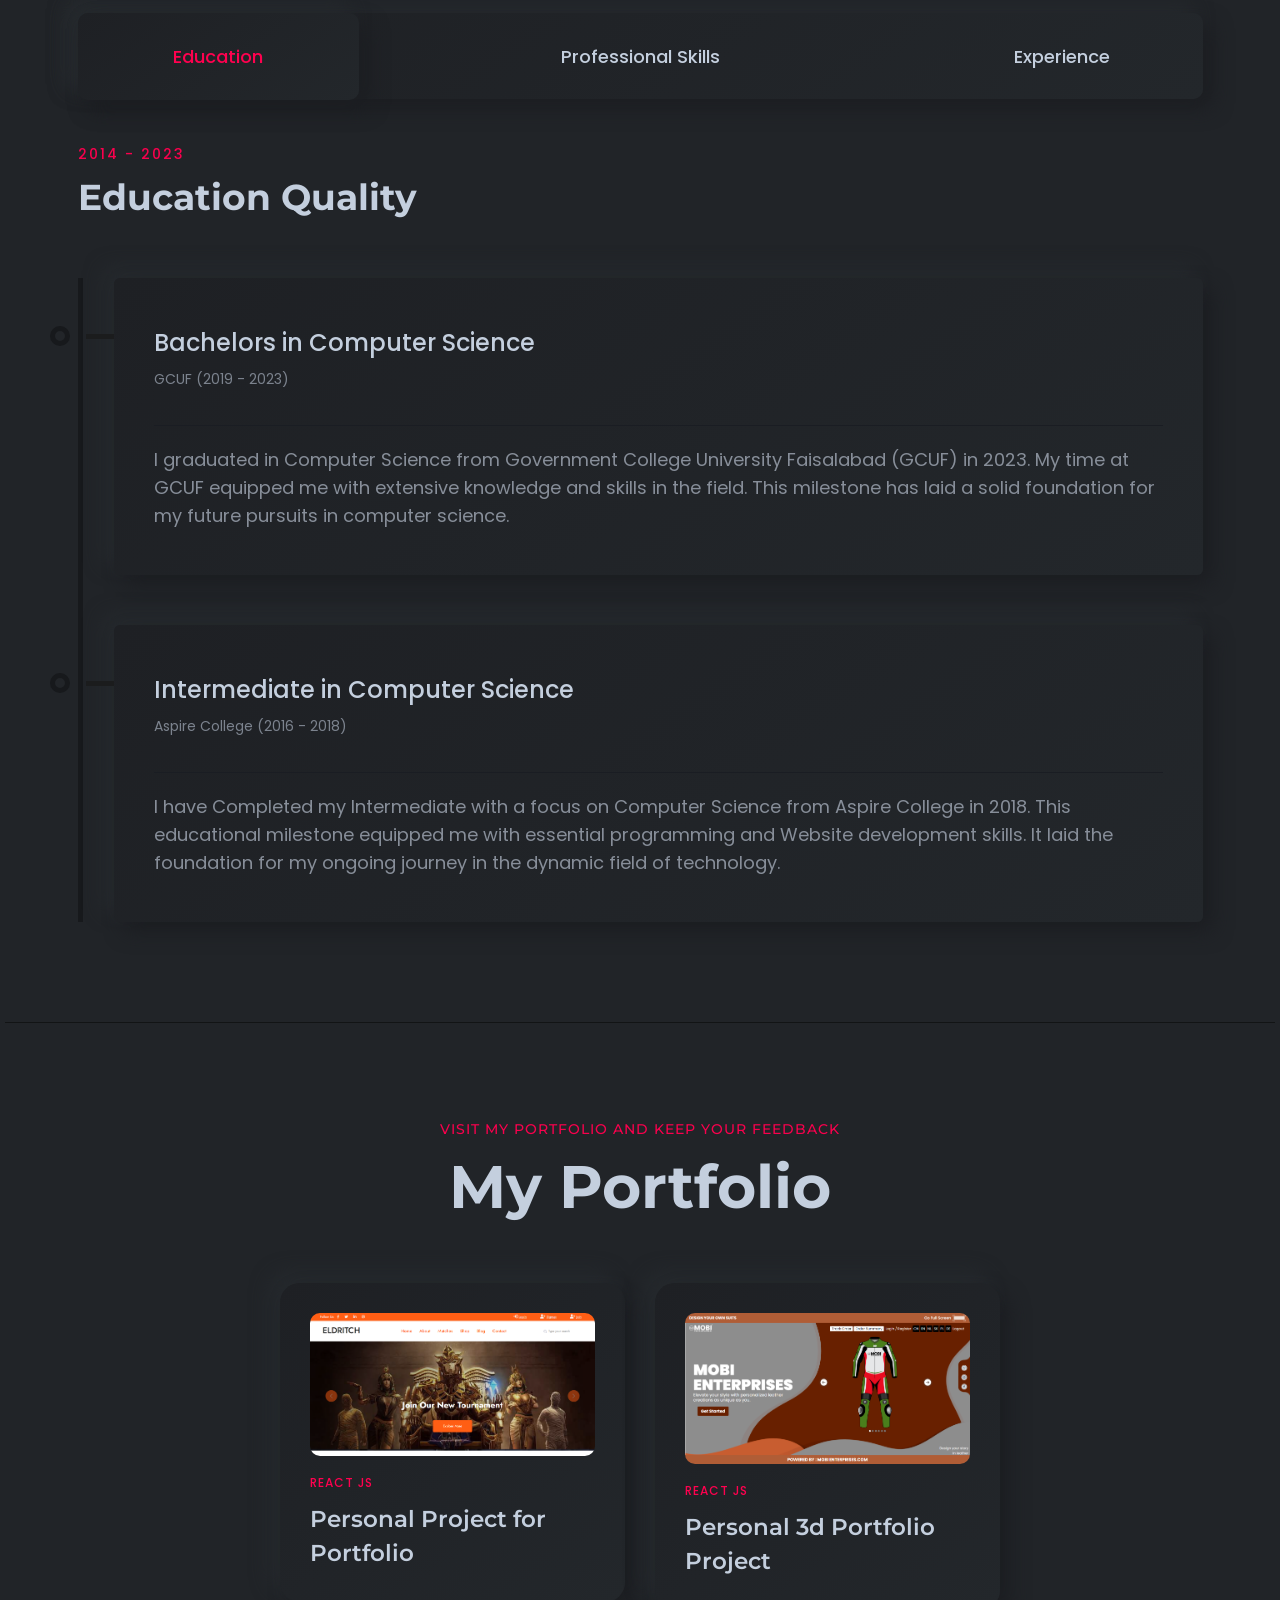
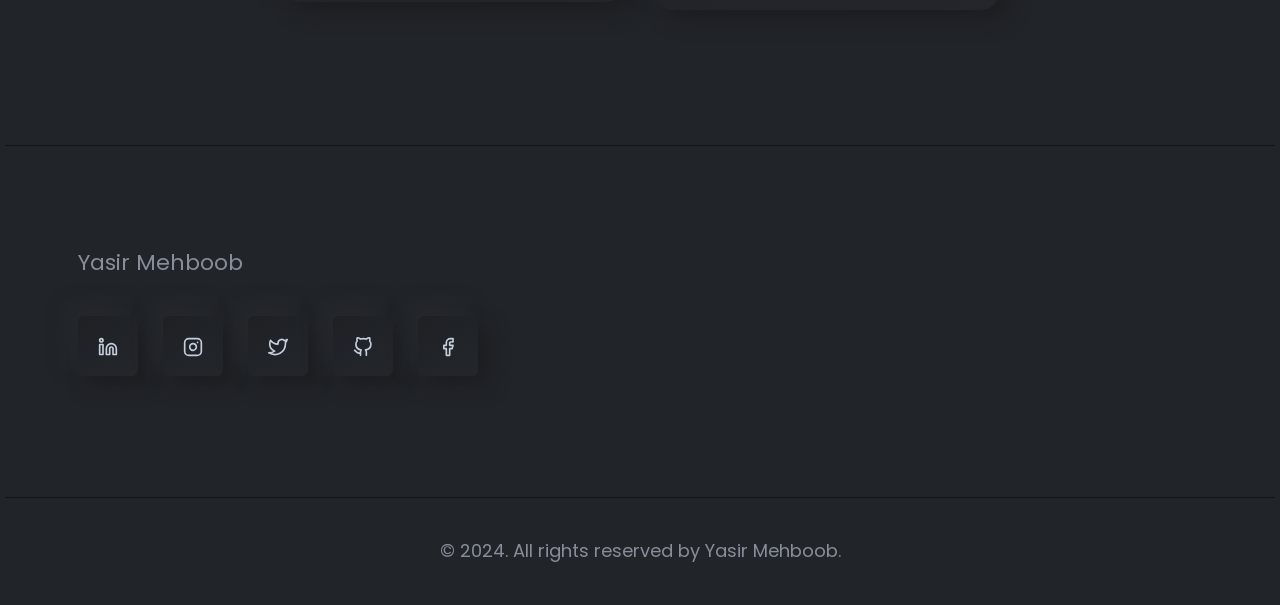
==== commit 0e917827: "add minor changes" ====
--- a/index.html
+++ b/index.html
@@ -755,7 +755,7 @@
                             <!-- End Single Portfolio  -->
 
                             <!-- Start Single Portfolio  -->
-                            <div class="rn-portfolio-slick">
+                            <!-- <div class="rn-portfolio-slick">
                                 <div class="rn-portfolio" data-bs-toggle="modal" data-bs-target="#exampleModalCenter">
                                     <div class="inner">
                                         <div class="thumbnail">
@@ -776,11 +776,11 @@
                                         </div>
                                     </div>
                                 </div>
-                            </div>
+                            </div> -->
                             <!-- End Single Portfolio  -->
 
                             <!-- Start Single Portfolio  -->
-                            <div class="rn-portfolio-slick">
+                            <!-- <div class="rn-portfolio-slick">
                                 <div class="rn-portfolio" data-bs-toggle="modal" data-bs-target="#exampleModalCenter">
                                     <div class="inner">
                                         <div class="thumbnail">
@@ -800,7 +800,7 @@
                                         </div>
                                     </div>
                                 </div>
-                            </div>
+                            </div> -->
                             <!-- End Single Portfolio  -->
 
                         </div>
